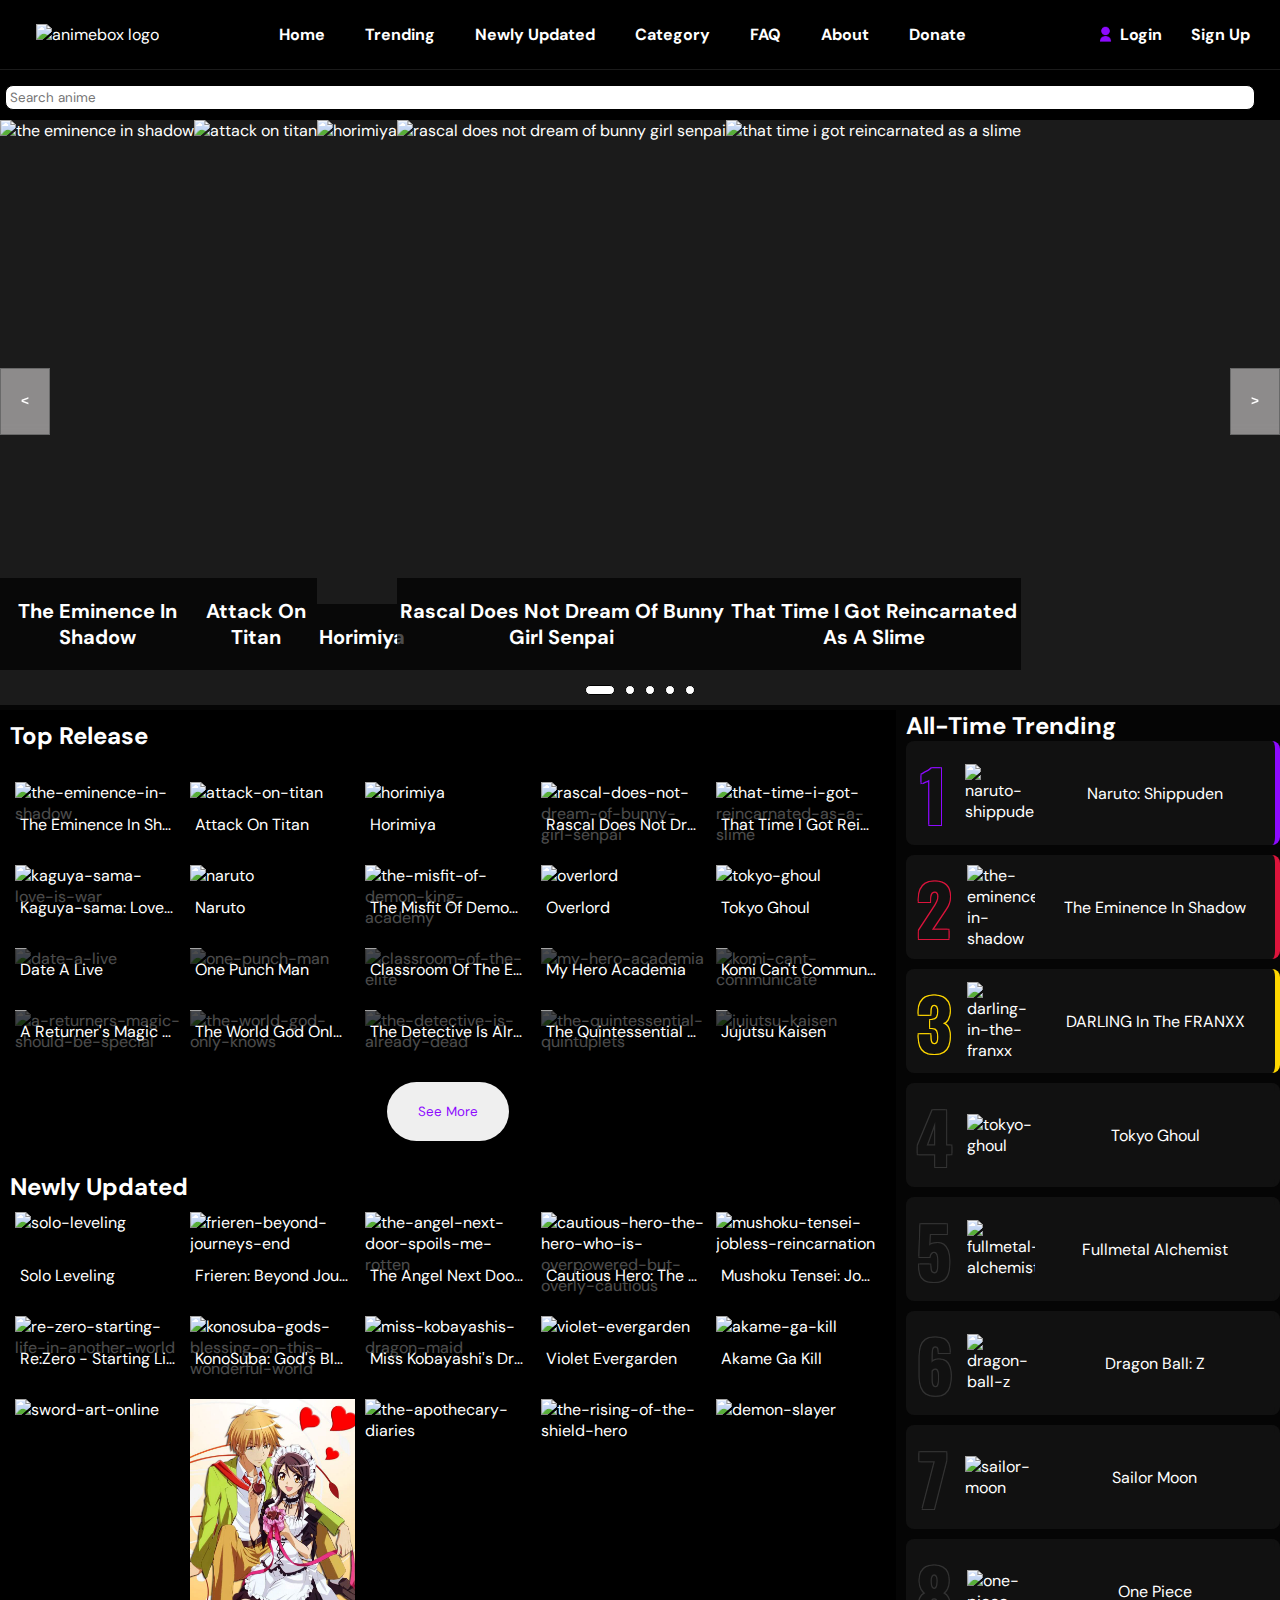
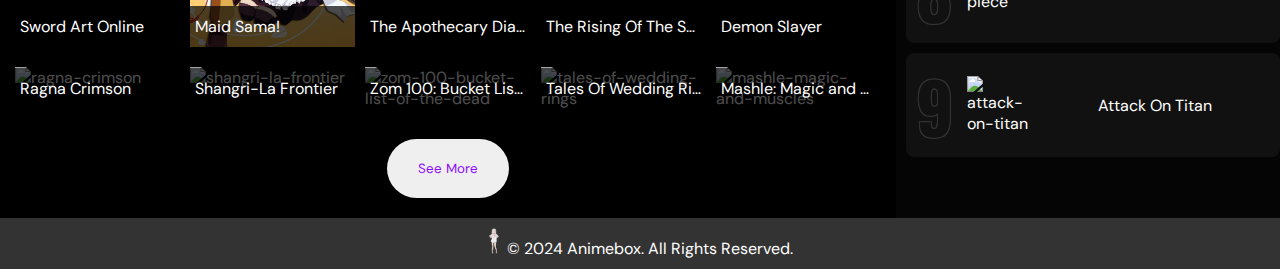
==== index.html @ 2aab42e0 "made minor changes" ====
<!DOCTYPE html>
<html lang="en">

<head>
  <meta charset="utf-8">
  <meta http-equiv="X-UA-Compatible" content="IE=edge">
  <meta name="viewport" content="width=device-width, initial-scale=1.0">

  <meta property="og:title" content="AnimeBox">
  <meta property="og:description" content="Watch anime online">
  <meta property="og:image" content="https://dgottem.github.io/animebox/icon.png">
  <meta property="og:url" content="https://dgottem.github.io/animebox">
  <meta property="og:type" content="website" content="video">

  <link rel="icon" type="image/png" href="icon.png">

  <title>AnimeBox</title>

  <link rel="stylesheet" href="https://cdn.jsdelivr.net/npm/remixicon@4.1.0/fonts/remixicon.css">
  <link rel="stylesheet" href="https://cdn.jsdelivr.net/npm/boxicons@latest/css/boxicons.min.css">

  <link rel="stylesheet" href="homepage/style.css">
  <link rel="stylesheet" href="topheader.css">
  <link rel="stylesheet" href="homepage/spotlight/spotlight.css">

  <script defer src="homepage/spotlight/spotlight.js"></script>
  <script defer src="topheader.js"></script>
  <script src="script.js"></script>
</head>

<body>

  <header id="top-header">

    <a href="index.html"><img src="homepage/logo.png" alt="animebox logo" id="logo"></a>

    <ul class="navbar">
      <li><a href="index.html" class="nav-active">Home</a></li>
      <li><a href="#">Trending</a></li>
      <li><a href="#newly-updated">Newly Updated</a></li>
      <li><a href="#">Category</a></li>
      <li><a href="#">FAQ</a></li>
      <li><a href="#">About</a></li>
      <li><a href="#">Donate</a></li>
    </ul>

    <div class="nav-main">
      <a href="#" class="user"><img src="icons/user-login.png" alt="login icon"> Login</a><br>
      <a href="#">Sign Up</a>
      <div class="bx bx-menu" id="menu-icon"></div>
    </div>

  </header>

  <div class="search-box">
    <input type="search" placeholder=" Search anime" class="s-box"><i class="ri-search-line"></i>
  </div>

  <div id="spotlight">

    <div class="slider">

      <div class="list">

        <div class="item">
          <img src="homepage/spotlight/img/the-eminence-in-shadow.webp" alt="the eminence in shadow">
          <div class="caption">The Eminence In Shadow</div>
        </div>

        <div class="item">
          <img src="homepage/spotlight/img/attack-on-titan.jpg" alt="attack on titan">
          <div class="caption">Attack On Titan</div>
        </div>

        <div class="item">
          <img src="homepage/spotlight/img/horimiya.jpg" alt="horimiya">
          <div class="caption">Horimiya</div>
        </div>

        <div class="item">
          <img src="homepage/spotlight/img/rascal-does-not-dream-of-bunny-girl-senpai.jpg"
            alt="rascal does not dream of bunny girl senpai">
          <div class="caption">Rascal Does Not Dream Of Bunny Girl Senpai</div>
        </div>

        <div class="item">
          <img src="homepage/spotlight/img/that-time-i-got-reincarnated-as-a-slime.jpg"
            alt="that time i got reincarnated as a slime">
          <div class="caption">That Time I Got Reincarnated As A Slime</div>
        </div>

      </div>

      <!-- previous and next buttons -->
      <div class="buttons">
        <button type="button" id="prev">&#60;</button>
        <button type="button" id="next">&#62;</button>
      </div>

    </div>

    <ul class="dots">
      <li class="active-dot"></li>
      <li></li>
      <li></li>
      <li></li>
      <li></li>
    </ul>

  </div>

  <div class="home-column1">

    <div class="release-box" id="top-release">
      <h2>Top Release</h2><br>

      <div class="tr-list">

        <div class="tr-item">
          <img src="homepage/top release/img/the-eminence-in-shadow.jpg" alt="the-eminence-in-shadow">
          <div class="tr-item-text">The Eminence In Shadow</div>
        </div>

        <div class="tr-item">
          <img src="homepage/top release/img/attack-on-titan.jpg" alt="attack-on-titan">
          <div class="tr-item-text">Attack On Titan</div>
        </div>

        <div class="tr-item">
          <img src="homepage/top release/img/horimiya.jpg" alt="horimiya">
          <div class="tr-item-text">Horimiya</div>
        </div>

        <div class="tr-item">
          <img src="homepage/top release/img/rascal-does-not-dream-of-bunny-girl-senpai.jpg"
            alt="rascal-does-not-dream-of-bunny-girl-senpai">
          <div class="tr-item-text">Rascal Does Not Dream Of Bunny Girl Senpai</div>
        </div>

        <div class="tr-item">
          <img src="homepage/top release/img/that-time-i-got-reincarnated-as-a-slime.jpg"
            alt="that-time-i-got-reincarnated-as-a-slime">
          <div class="tr-item-text">That Time I Got Reincarnated As A Slime</div>
        </div>

        <div class="tr-item">
          <img src="homepage/top release/img/kaguya-sama-love-is-war.jpg" alt="kaguya-sama-love-is-war">
          <div class="tr-item-text">Kaguya-sama: Love Is War</div>
        </div>

        <div class="tr-item">
          <img src="homepage/top release/img/naruto.jpg" alt="naruto">
          <div class="tr-item-text">Naruto</div>
        </div>

        <div class="tr-item">
          <img src="homepage/top release/img/the-misfit-of-demon-king-academy.jpg"
            alt="the-misfit-of-demon-king-academy">
          <div class="tr-item-text">The Misfit Of Demon King Academy</div>
        </div>

        <div class="tr-item">
          <img src="homepage/top release/img/overlord.webp" alt="overlord">
          <div class="tr-item-text">Overlord</div>
        </div>

        <div class="tr-item">
          <img src="homepage/top release/img/tokyo-ghoul.jpg" alt="tokyo-ghoul">
          <div class="tr-item-text">Tokyo Ghoul</div>
        </div>

        <div class="tr-item">
          <img src="homepage/top release/img/date-a-live.jpg" alt="date-a-live">
          <div class="tr-item-text">Date A Live</div>
        </div>

        <div class="tr-item">
          <img src="homepage/top release/img/one-punch-man.jpg" alt="one-punch-man">
          <div class="tr-item-text">One Punch Man</div>
        </div>

        <div class="tr-item">
          <img src="homepage/top release/img/classroom-of-the-elite.jpg" alt="classroom-of-the-elite">
          <div class="tr-item-text">Classroom Of The Elite</div>
        </div>

        <div class="tr-item">
          <img src="homepage/top release/img/my-hero-academia.jpg" alt="my-hero-academia">
          <div class="tr-item-text">My Hero Academia</div>
        </div>

        <div class="tr-item">
          <img src="homepage/top release/img/komi-cant-communicate.jpg" alt="komi-cant-communicate">
          <div class="tr-item-text">Komi Can't Communicate</div>
        </div>

        <div class="tr-item">
          <img src="homepage/top release/img/a-returners-magic-should-be-special.webp"
            alt="a-returners-magic-should-be-special">
          <div class="tr-item-text">A Returner's Magic Should Be Special</div>
        </div>

        <div class="tr-item">
          <img src="homepage/top release/img/the-world-god-only-knows.jpg" alt="the-world-god-only-knows">
          <div class="tr-item-text">The World God Only Knows</div>
        </div>

        <div class="tr-item">
          <img src="homepage/top release/img/the-detective-is-already-dead.jpg" alt="the-detective-is-already-dead">
          <div class="tr-item-text">The Detective Is Already Dead</div>
        </div>

        <div class="tr-item">
          <img src="homepage/top release/img/the-quintessential-quintuplets.jpg" alt="the-quintessential-quintuplets">
          <div class="tr-item-text">The Quintessential Quintuplets</div>
        </div>

        <div class="tr-item">
          <img src="homepage/top release/img/jujutsu-kaisen.jpg" alt="jujutsu-kaisen">
          <div class="tr-item-text">Jujutsu Kaisen</div>
        </div>

      </div>

      <div class="see-more-release"><button type="button" class="see-more-button">See More <i
            class="ri-arrow-right-line"></i></button>
      </div>

    </div>

    <div class="release-box" id="newly-updated">
      <h2>Newly Updated</h2>

      <div class="tr-list">

        <div class="tr-item">
          <img src="homepage/newly updated/img/solo-leveling.jpg" alt="solo-leveling">
          <div class="tr-item-text">Solo Leveling</div>
        </div>

        <div class="tr-item">
          <img src="homepage/newly updated/img/frieren-beyond-journeys-end.jpg" alt="frieren-beyond-journeys-end">
          <div class="tr-item-text">Frieren: Beyond Journey's End</div>
        </div>

        <div class="tr-item">
          <img src="homepage/newly updated/img/the-angel-next-door-spoils-me-rotten.jpg"
            alt="the-angel-next-door-spoils-me-rotten">
          <div class="tr-item-text">The Angel Next Door Spoils Me Rotten</div>
        </div>

        <div class="tr-item">
          <img src="homepage/newly updated/img/cautious-hero-the-hero-who-is-overpowered-but-overly-cautious.jpg"
            alt="cautious-hero-the-hero-who-is-overpowered-but-overly-cautious">
          <div class="tr-item-text">Cautious Hero: The Hero Who Is Overpowered But Overly Cautious</div>
        </div>

        <div class="tr-item">
          <img src="homepage/newly updated/img/mushoku-tensei-jobless-reincarnation.jpg"
            alt="mushoku-tensei-jobless-reincarnation">
          <div class="tr-item-text">Mushoku Tensei: Jobless Reincarnation</div>
        </div>

        <div class="tr-item">
          <img src="homepage/newly updated/img/re-zero-starting-life-in-another-world.jpg"
            alt="re-zero-starting-life-in-another-world">
          <div class="tr-item-text">Re:Zero - Starting Life In Another World</div>
        </div>

        <div class="tr-item">
          <img src="homepage/newly updated/img/konosuba-gods-blessing-on-this-wonderful-world.jpg"
            alt="konosuba-gods-blessing-on-this-wonderful-world">
          <div class="tr-item-text">KonoSuba: God's Blessing On This Wonderful World!</div>
        </div>

        <div class="tr-item">
          <img src="homepage/newly updated/img/miss-kobayashis-dragon-maid.webp" alt="miss-kobayashis-dragon-maid">
          <div class="tr-item-text">Miss Kobayashi's Dragon Maid</div>
        </div>

        <div class="tr-item">
          <img src="homepage/newly updated/img/violet-evergarden.jpg" alt="violet-evergarden">
          <div class="tr-item-text">Violet Evergarden</div>
        </div>

        <div class="tr-item">
          <img src="homepage/newly updated/img/akame-ga-kill.jpg" alt="akame-ga-kill">
          <div class="tr-item-text">Akame Ga Kill</div>
        </div>

        <div class="tr-item">
          <img src="homepage/newly updated/img/sword-art-online.jpg" alt="sword-art-online">
          <div class="tr-item-text">Sword Art Online</div>
        </div>

        <div class="tr-item">
          <img src="homepage/newly updated/img/maid-sama.jpg" alt="maid-sama">
          <div class="tr-item-text">Maid Sama!</div>
        </div>

        <div class="tr-item">
          <img src="homepage/newly updated/img/the-apothecary-diaries.jpg" alt="the-apothecary-diaries">
          <div class="tr-item-text">The Apothecary Diaries</div>
        </div>

        <div class="tr-item">
          <img src="homepage/newly updated/img/the-rising-of-the-shield-hero.webp" alt="the-rising-of-the-shield-hero">
          <div class="tr-item-text">The Rising Of The Shield Hero</div>
        </div>

        <div class="tr-item">
          <img src="homepage/newly updated/img/demon-slayer.jpg" alt="demon-slayer">
          <div class="tr-item-text">Demon Slayer</div>
        </div>

        <div class="tr-item">
          <img src="homepage/newly updated/img/ragna-crimson.webp" alt="ragna-crimson">
          <div class="tr-item-text">Ragna Crimson</div>
        </div>

        <div class="tr-item">
          <img src="homepage/newly updated/img/shangri-la-frontier.jpg" alt="shangri-la-frontier">
          <div class="tr-item-text">Shangri-La Frontier</div>
        </div>

        <div class="tr-item">
          <img src="homepage/newly updated/img/zom-100-bucket-list-of-the-dead.jpg"
            alt="zom-100-bucket-list-of-the-dead">
          <div class="tr-item-text">Zom 100: Bucket List Of The Dead</div>
        </div>

        <div class="tr-item">
          <img src="homepage/newly updated/img/tales-of-wedding-rings.jpg" alt="tales-of-wedding-rings">
          <div class="tr-item-text">Tales Of Wedding Rings</div>
        </div>

        <div class="tr-item">
          <img src="homepage/newly updated/img/mashle-magic-and-muscles.jpg" alt="mashle-magic-and-muscles">
          <div class="tr-item-text">Mashle: Magic and Muscles</div>
        </div>

      </div>

      <div class="see-more-release"><button type="button" class="see-more-button">See More <i
            class="ri-arrow-right-line"></i></button>
      </div>
    </div>

  </div>

  <div class="all-time-trending home-column2">
    <h2 class="att-header">All-Time Trending</h2>

    <div class="att-list">

      <div class="att-item">
        <h2 class="att-column-1">1</h2>
        <img src="homepage/all time trending/img/naruto-shippuden.jpg" class="att-column-2" alt="naruto-shippuden">
        <p class="att-column-3">Naruto: Shippuden</p>
        <div class="clearfix"></div>
      </div>


      <div class="att-item">
        <h2 class="att-column-1">2</h2>
        <img src="homepage/all time trending/img/the-eminence-in-shadow.jpg" class="att-column-2"
          alt="the-eminence-in-shadow">
        <p class="att-column-3">The Eminence In Shadow</p>
        <div class="clearfix"></div>
      </div>

      <div class="att-item">
        <h2 class="att-column-1">3</h2>
        <img src="homepage/all time trending/img/darling-in-the-franxx.png" class="att-column-2"
          alt="darling-in-the-franxx">
        <p class="att-column-3">DARLING In The FRANXX</p>
        <div class="clearfix"></div>
      </div>

      <div class="att-item">
        <h2 class="att-column-1">4</h2>
        <img src="homepage/all time trending/img/tokyo-ghoul.jpg" class="att-column-2" alt="tokyo-ghoul">
        <p class="att-column-3">Tokyo Ghoul</p>
        <div class="clearfix"></div>
      </div>


      <div class="att-item">
        <h2 class="att-column-1">5</h2>
        <img src="homepage/all time trending/img/fullmetal-alchemist.jpg" class="att-column-2"
          alt="fullmetal-alchemist">
        <p class="att-column-3">Fullmetal Alchemist</p>
        <div class="clearfix"></div>
      </div>


      <div class="att-item">
        <h2 class="att-column-1">6</h2>
        <img src="homepage/all time trending/img/dragon-ball-z.jpg" class="att-column-2" alt="dragon-ball-z">
        <p class="att-column-3">Dragon Ball: Z</p>
        <div class="clearfix"></div>
      </div>


      <div class="att-item">
        <h2 class="att-column-1">7</h2>
        <img src="homepage/all time trending/img/sailor-moon.jpg" class="att-column-2" alt="sailor-moon">
        <p class="att-column-3">Sailor Moon</p>
        <div class="clearfix"></div>
      </div>

      <div class="att-item">
        <h2 class="att-column-1">8</h2>
        <img src="homepage/all time trending/img/one-piece.jpg" class="att-column-2" alt="one-piece">
        <p class="att-column-3">One Piece</p>
        <div class="clearfix"></div>
      </div>


      <div class="att-item">
        <h2 class="att-column-1">9</h2>
        <img src="homepage/all time trending/img/attack-on-titan.jpg" class="att-column-2" alt="attack-on-titan">
        <p class="att-column-3">Attack On Titan</p>
        <div class="clearfix"></div>
      </div>

    </div>
  </div>

  <div class="clearfix"></div>

  <footer id="footer">
    <p>
    <div class="dance-gif"><img src="homepage/eromanga-sensei.gif" alt="dancing-gif"></div> &#169; 2024 Animebox. All Rights Reserved.</p>
  </footer>

</body>

</html>
---- homepage/style.css ----
@import url('https://fonts.googleapis.com/css2?family=DM+Sans:ital,opsz,wght@0,9..40,300;1,9..40,300&display=swap');
@import url('https://fonts.googleapis.com/css2?family=Oswald&display=swap');

* {
    margin: 0;
    padding: 0;
    box-sizing: border-box;
    font-family: 'DM Sans', sans-serif;
    ;
}

body {
    color: white;
    background-color: rgb(5, 5, 5);
}

#prev,
#next {
    border: 1px solid dimgrey;
}

a {
    color: white;
}

.search-box {
    padding-top: 15px;
    padding-bottom: 10px;
    justify-content: space-between;
    display: flex;
    padding-left: 5px;
    padding-right: 5px;
    width: 100%;
    background-color: black;
}

.s-box {
    border: 1px solid black;
    height: 25px;
    border-radius: 8px;
    width: 100%;
}

.ri-search-line {
    float: left;
    margin-top: 3px;
    font-size: large;
    color: white;
    text-align: right;
    padding-left: 10px;
    padding-right: 10px;
}

.release-box {
    background-color: black;
    padding-top: 10px;
    margin: 0;
    align-items: center;
}

.release-box h2 {
    padding-left: 10px;
}

.tr-list {
    display: flex;
    flex-wrap: wrap;
    justify-content: flex-start;
    padding: 10px;
}

.tr-item {
    display: flex;
    box-sizing: border-box;
    flex: 0 1 calc(50%);
    margin-bottom: 20px;
    overflow: hidden;
    position: relative;
    padding-right: 5px;
    padding-left: 5px;
}

.tr-item img {
    width: 100%;
    height: auto;
    display: block;
}

.tr-item-text {
    position: absolute;
    bottom: 0;
    left: 0;
    right: 0;
    padding: 10px;
    background: rgba(0, 0, 0, 0.7);
    color: white;
    overflow: hidden;
    text-overflow: ellipsis;
    white-space: nowrap;
}

@media (min-width: 600px) {
    .tr-item {
        flex: 0 1 calc(33.333%);
    }
}

@media (min-width: 800px) {
    .tr-item {
        flex: 0 1 calc(25%);
    }
}

@media (min-width: 1024px) {
    .tr-item {
        flex: 0 1 calc(20%);
    }
}

@media (min-width: 1500px) {
    .tr-item {
        flex: 0 1 calc(14%);
    }
}

@media (min-width: 2800px) {
    .tr-item {
        flex: 0 1 calc(14%);
    }
}

.see-more-release {
    text-align: center;
    padding-bottom: 20px;
}

.see-more-button {
    padding: 20px;
    padding-left: 30px;
    padding-right: 30px;
    border: 1px solid transparent;
    border-radius: 50px;
    color: rgb(141, 10, 255);
}

.see-more-button:hover {
    background-color: rgb(141, 10, 255);
    color: white;
}

@media (min-width:1024px) {

    /* Style for the columns */
    .home-column1 {
        float: left;
        width: 70%;
        box-sizing: border-box;
    }

    .home-column2 {
        float: left;
        width: 30%;
        box-sizing: border-box;
    }

    /* Clear the float to prevent issues with following elements */
    .clearfix::after {
        content: "";
        clear: both;
        display: table;
    }
}

.all-time-trending {
    padding-left: 10px;
    overflow: hidden;
}

.att-item {
    border-right: 5px solid;
    border-radius: 8px;
    margin-bottom: 10px;
    align-items: center;
    display: flex;
}

.att-column-1 {
    width: 10%;
    font-size: 70px;
    font-family: 'Oswald', sans-serif;
    text-align: center;
    z-index: 10;
}

.att-column-2 {
    width: 20%;
    margin-left: 15px;
    overflow: hidden;
}

.att-column-3 {
    width: 70%;
    text-align: center;
}

.clearfix::after {
    content: "";
    clear: both;
    display: table;
}

.att-item:nth-of-type(1) {
    border-color: rgb(141, 10, 255);
}

.att-item:nth-of-type(1) h2 {
    color: black;
    text-shadow: -1px -1px 0 rgb(141, 10, 255), 1px -1px 0 rgb(141, 10, 255), -1px 1px 0 rgb(141, 10, 255), 1px 1px 0 rgb(141, 10, 255);
}

.att-item:nth-of-type(2) {
    border-color: crimson;
}

.att-item:nth-of-type(2) h2 {
    color: black;
    text-shadow: -1px -1px 0 crimson, 1px -1px 0 crimson, -1px 1px 0 crimson, 1px 1px 0 crimson;
}

.att-item:nth-of-type(3) {
    border-color: gold;
}

.att-item:nth-of-type(3) h2 {
    color: black;
    text-shadow: -1px -1px 0 gold, 1px -1px 0 gold, -1px 1px 0 gold, 1px 1px 0 gold;
}

.att-item:nth-of-type(1),
.att-item:nth-of-type(2),
.att-item:nth-of-type(3) {
    padding-left: 10px;
    background-color: #111;
}

.att-item:nth-of-type(1) h2,
.att-item:nth-of-type(2) h2,
.att-item:nth-of-type(3) h2 {
    color: #111;
}


.att-item:nth-of-type(4),
.att-item:nth-of-type(5),
.att-item:nth-of-type(6),
.att-item:nth-of-type(7),
.att-item:nth-of-type(8),
.att-item:nth-of-type(9),
.att-item:nth-of-type(10) {
    padding-left: 10px;
    border-color: #111;
    background-color: #111;
}

.att-item:nth-of-type(4) h2,
.att-item:nth-of-type(5) h2,
.att-item:nth-of-type(6) h2,
.att-item:nth-of-type(7) h2,
.att-item:nth-of-type(8) h2,
.att-item:nth-of-type(9) h2,
.att-item:nth-of-type(10) h2 {
    color: #111;
    text-shadow: -1px -1px 0 #333, 1px -1px 0 #333, -1px 1px 0 #333, 1px 1px 0 #333;
}

#footer {
    display: inline-block;
    text-align: center;
    background-color: #333;
    color: #fff;
    text-align: center;
    padding: 10px;
    bottom: 0;
    width: 100%;
}

.dance-gif {
    width: auto;
    display: inline-block;
}

.dance-gif img {
    width: 1em;
    height: 100%;
    object-fit: contain;
}
---- topheader.css ----
#top-header {
    color: white;
    background-color: black;
    display: inline-block;
    width: 100%;
    text-align: center;
    margin: 0;
    position: -webkit-sticky;
    position: sticky;
    z-index: 1000;
    top: 0;
    right: 0;
    display: flex;
    align-items: center;
    justify-content: space-between;
    transition: all 0.5s ease;
    padding-right: 5px;
    border-bottom: 1px solid rgb(27, 27, 27);
}

#logo {
    width: 100px;
    padding-left: 10px;
    margin-left: 0;
    padding-top: 10px;
    padding-bottom: 10px;
}

#top-header a {
    text-decoration: none;
}

.navbar {
    display: flex;
    list-style: none;
}

.navbar a {
    padding: 5px 0;
    margin: 0px 30px;
    transition: all 0.5 ease;
    font-weight: bold;
}

.navbar a:hover {
    color: rgb(141, 10, 255);
}

.nav-main {
    display: flex;
    align-items: center;
}

.nav-main a {
    margin-left: 10px;
    margin-right: 25px;
    transition: all 0.5 ease;
    font-weight: bold;
}

.user {
    display: flex;
    align-items: center;
}

.user img {
    width: 16.83px;
    margin-right: 10%;
}

.nav-main a:hover {
    color: rgb(141, 10, 255);
}

.nav-main a:nth-of-type(1) img {
    width: 16.83px;
    margin-right: 10%;
}

#menu-icon {
    font-size: 35px;
    cursor: pointer;
    z-index: 10001;
    display: none;
}

@media (max-width: 1280px) {
    header {
        padding: 14px 2%;
        transition: .2s;
    }

    .navbar a {
        padding: 5px 0;
        margin: 0px 20px;
    }
}

@media (max-width: 1090px) {
    #menu-icon {
        display: block;
    }

    .navbar {
        position: fixed;
        right: -100%; /* Initial position off-screen */
        top: 20px;
        width: 270px;
        height: auto;
        background-color: rgba(0, 0, 0, 0.9);
        -webkit-backdrop-filter: blur(5px);
        backdrop-filter: blur(5px);
        flex-direction: column;
        text-align: left;
        border-radius: 10px;
        transition: right 0.5s ease;
    }

    .navbar a {
        display: block;
        margin: 12px 0;
        padding: 0px 25px;
        transition: all 0.5s ease;
    }

    .navbar a:hover {
        color: rgb(141, 10, 255);
    }

    .navbar.open {
        right: 0;
    }
}
---- homepage/spotlight/spotlight.css ----
#spotlight {
  display: inline-block;
  width: 100%;
  position: relative;
  padding-bottom: 30px;
  overflow: hidden;
  background-color: #1B1B1B;
}

.slider {
  width: 100vw;
  max-width: 100%;
  height: 550px;
  position: relative;
  overflow: hidden;
  display: inline-block;
}

.slider .list {
  position: absolute;
  width: max-content;
  height: 100%;
  left: 0;
  top: 0;
  display: flex;
  transition: 1s;
}

.slider .list img {
  width: 100vw;
  max-width: 100vw;
  min-width:  100%;
  object-fit: cover;
  overflow: hidden;
  min-height: 100%;
}

.slider .buttons {
  position: relative;
  top: 45%;
  left: 0;
  width: 100%;
  display: flex;
  justify-content: space-between;
}

.slider .buttons button {
  width: 50px;
  height: 50px;
  color: white;
  background-color: rgba(255, 252, 252, 0.5);
  backdrop-filter: blur(5px);
  font-family: monospace;
  font-weight: bold;
  cursor: pointer;
  padding-top: 25px;
  padding-bottom: 40px;
}

@media (min-width:1400px) {
  .slider .buttons {
    display: none;
  }
}

.slider .item {
  position: relative;
  text-align: center;
  /* Center text within the item */
}

.slider .caption {
  position: absolute;
  bottom: 0;
  /* Position the caption at the bottom of the item */
  left: 0;
  /* Align the caption to the left of the item */
  width: 100%;
  /* Make the background span the full width */
  background-color: rgba(0, 0, 0, 0.7);
  /* Adjust the background color and transparency */
  color: white;
  font-size: 20px;
  font-weight: bold;
  padding-top: 20px;
  padding-bottom: 20px;
  padding-left: 2px;
  padding-right: 2px;
}

.dots {
  position: absolute;
  bottom: 10px;
  left: 50%;
  transform: translateX(-50%);
  color: white;
  margin: 0;
  padding: 0;
  display: flex;
  justify-content: center;
  width: 100%;
}

.dots li {
  list-style: none;
  width: 10px;
  height: 10px;
  background-color: white;
  margin: 0 5px;
  /* Adjust the margin for spacing between dots */
  border: 1px solid black;
  border-radius: 20px;
  transition: 0.5s;
}

.dots li.active-dot {
  width: 30px;
}

@media screen and (max-width: 768px) {
  .slider {
    height: 235px;
    min-width: 100%;
    margin: auto;
    position: relative;
    overflow: hidden;
  }

  .slider .list img {
    width: 100%;
    min-height: 100%;
    object-fit: cover;
    min-width: 100%;
  }

  .slider .buttons button {
    width: 25px;
    height: 25px;
    font-family: monospace;
    font-weight: bold;
  }
}

@media (min-width: 1500px){
  .slider{
    height: 650px;
  }
}
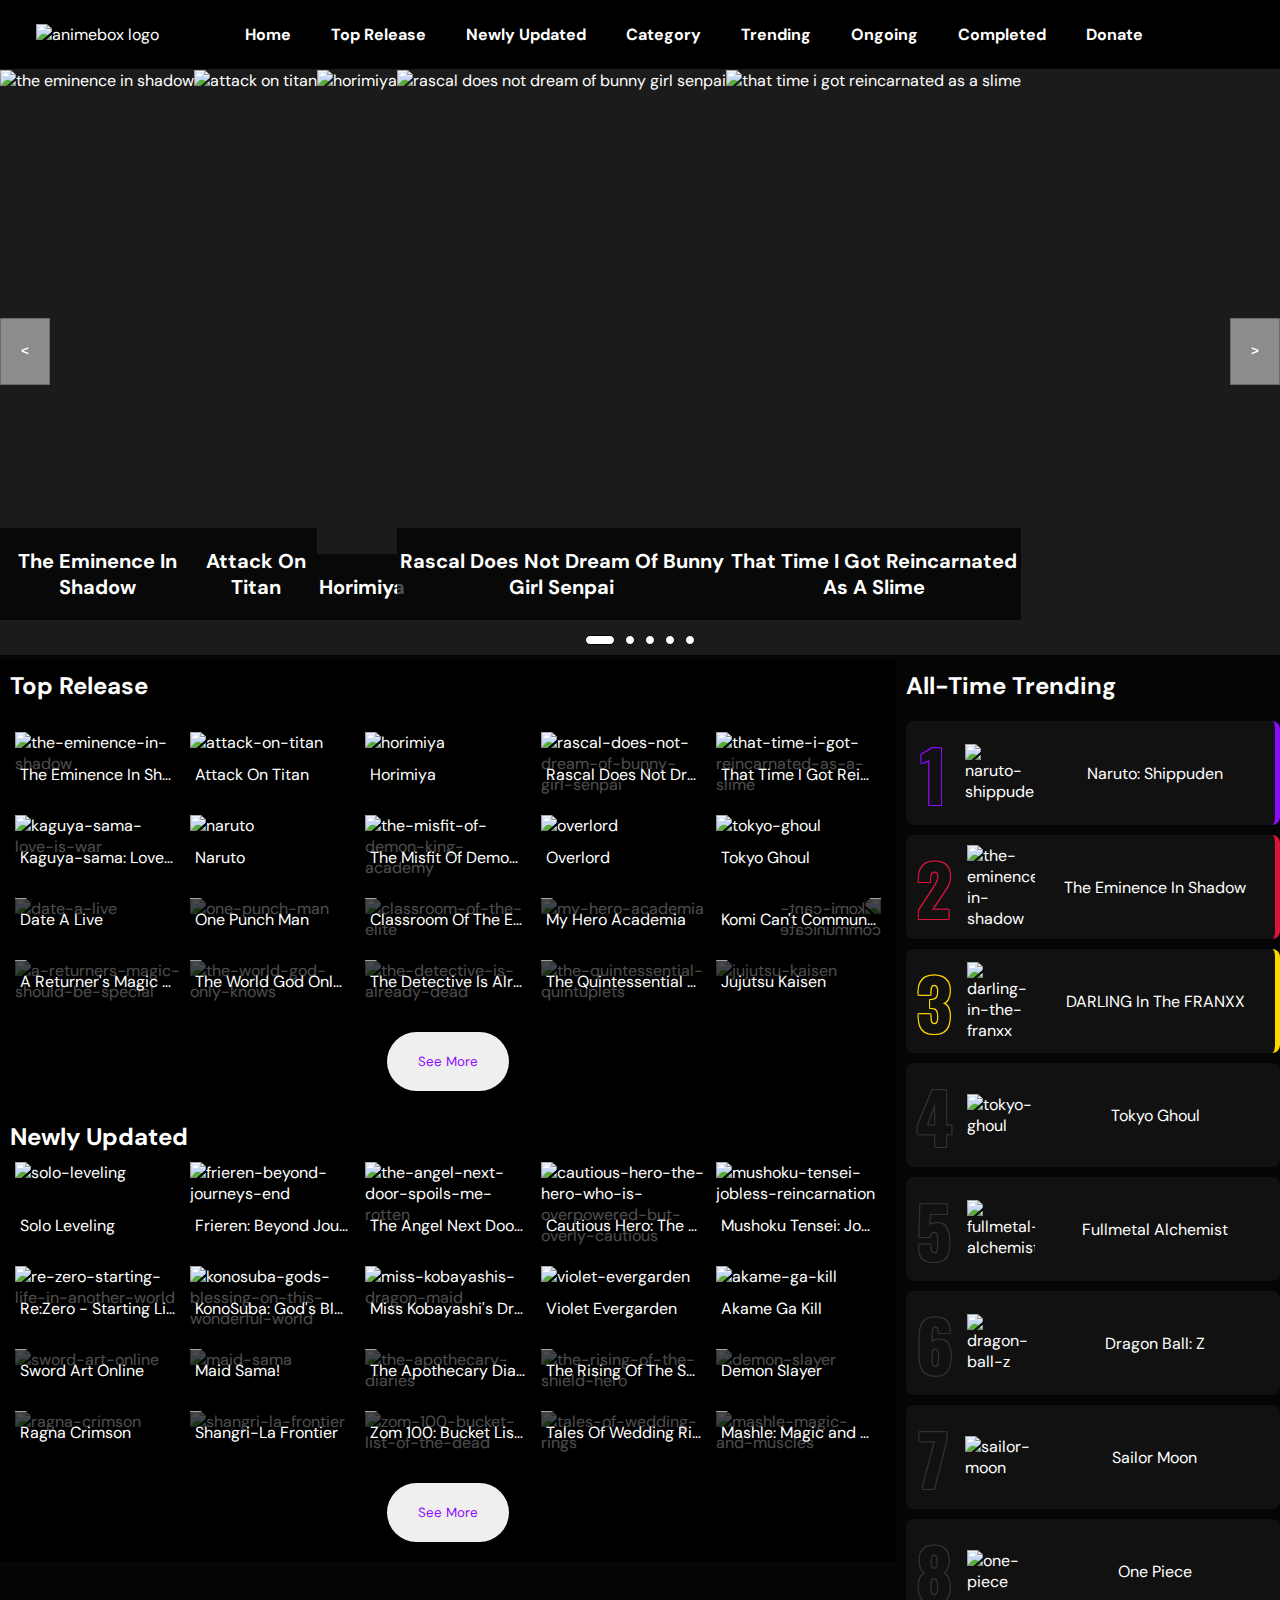
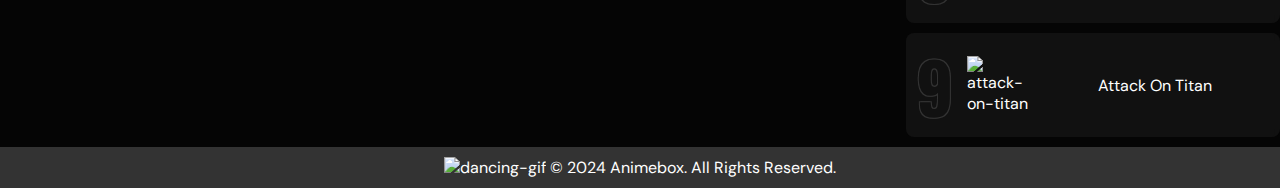
==== commit 2d6eb61c: "minor changes" ====
--- a/index.html
+++ b/index.html
@@ -3,7 +3,6 @@
 
 <head>
   <meta charset="utf-8">
-  <meta http-equiv="X-UA-Compatible" content="IE=edge">
   <meta name="viewport" content="width=device-width, initial-scale=1.0">
 
   <meta property="og:title" content="AnimeBox">
@@ -17,7 +16,7 @@
   <title>AnimeBox</title>
 
   <link rel="stylesheet" href="https://cdn.jsdelivr.net/npm/remixicon@4.1.0/fonts/remixicon.css">
-  <link rel="stylesheet" href="https://cdn.jsdelivr.net/npm/boxicons@latest/css/boxicons.min.css">
+  <script src="https://kit.fontawesome.com/880f962504.js" crossorigin="anonymous"></script>
 
   <link rel="stylesheet" href="homepage/style.css">
   <link rel="stylesheet" href="topheader.css">
@@ -32,28 +31,47 @@
 
   <header id="top-header">
 
-    <a href="index.html"><img src="homepage/logo.png" alt="animebox logo" id="logo"></a>
+    <a href="index.html"><img src="logo.png" alt="animebox logo" id="logo"></a>
 
     <ul class="navbar">
       <li><a href="index.html" class="nav-active">Home</a></li>
-      <li><a href="#">Trending</a></li>
-      <li><a href="#newly-updated">Newly Updated</a></li>
-      <li><a href="#">Category</a></li>
-      <li><a href="#">FAQ</a></li>
-      <li><a href="#">About</a></li>
-      <li><a href="#">Donate</a></li>
+      <li><a href="javascript:void(0)">Top Release</a></li>
+      <li><a href="javascript:void(0)">Newly Updated</a></li>
+      <li><a href="javascript:void(0)">Category</a></li>
+      <li><a href="javascript:void(0)">Trending</a></li>
+      <li><a href="javascript:void(0)">Ongoing</a></li>
+      <li><a href="javascript:void(0)">Completed</a></li>
+      <li><a href="javascript:void(0)">Donate</a></li>
     </ul>
 
     <div class="nav-main">
-      <a href="#" class="user"><img src="icons/user-login.png" alt="login icon"> Login</a><br>
-      <a href="#">Sign Up</a>
-      <div class="bx bx-menu" id="menu-icon"></div>
+      <i class="fa-solid fa-magnifying-glass" id="search-icon_1" title="Search"></i>
+
+      <div id="noti-modal-container">
+        <i class="fa-solid fa-bell" id="bell-icon" title="Notification"></i>
+        <div id="noti-modal">
+          <p>There is no notification.</p>
+        </div>
+      </div>
+
+      <div class="nav-account">
+        <i class="ri-user-fill" id="na-dropdown" title="Account"></i>
+        <div id="na-dropdown-content" class="na-dropdown-content">
+          <ul>
+            <li><a href="javascript:void(0)">Login</a></li>
+            <li><a href="javascript:void(0)">Sign Up</a></li>
+          </ul>
+        </div>
+      </div>
+
+      <i class="fa-solid fa-bars" id="menu-icon" title="navigation"></i>
+      <i class="fa-solid fa-xmark" id="menu-close-icon"></i>
     </div>
 
   </header>
 
-  <div class="search-box">
-    <input type="search" placeholder=" Search anime" class="s-box"><i class="ri-search-line"></i>
+  <div class="search-box-container">
+    <input type="search" placeholder=" Search anime" class="search-box" id="search-box"><i class="ri-search-line"></i>
   </div>
 
   <div id="spotlight">
@@ -117,106 +135,106 @@
       <div class="tr-list">
 
         <div class="tr-item">
-          <img src="homepage/top release/img/the-eminence-in-shadow.jpg" alt="the-eminence-in-shadow">
+          <img src="homepage/top-release/img/the-eminence-in-shadow.jpg" alt="the-eminence-in-shadow">
           <div class="tr-item-text">The Eminence In Shadow</div>
         </div>
 
         <div class="tr-item">
-          <img src="homepage/top release/img/attack-on-titan.jpg" alt="attack-on-titan">
+          <img src="homepage/top-release/img/attack-on-titan.jpg" alt="attack-on-titan">
           <div class="tr-item-text">Attack On Titan</div>
         </div>
 
         <div class="tr-item">
-          <img src="homepage/top release/img/horimiya.jpg" alt="horimiya">
+          <img src="homepage/top-release/img/horimiya.jpg" alt="horimiya">
           <div class="tr-item-text">Horimiya</div>
         </div>
 
         <div class="tr-item">
-          <img src="homepage/top release/img/rascal-does-not-dream-of-bunny-girl-senpai.jpg"
+          <img src="homepage/top-release/img/rascal-does-not-dream-of-bunny-girl-senpai.jpg"
             alt="rascal-does-not-dream-of-bunny-girl-senpai">
           <div class="tr-item-text">Rascal Does Not Dream Of Bunny Girl Senpai</div>
         </div>
 
         <div class="tr-item">
-          <img src="homepage/top release/img/that-time-i-got-reincarnated-as-a-slime.jpg"
+          <img src="homepage/top-release/img/that-time-i-got-reincarnated-as-a-slime.jpg"
             alt="that-time-i-got-reincarnated-as-a-slime">
           <div class="tr-item-text">That Time I Got Reincarnated As A Slime</div>
         </div>
 
         <div class="tr-item">
-          <img src="homepage/top release/img/kaguya-sama-love-is-war.jpg" alt="kaguya-sama-love-is-war">
+          <img src="homepage/top-release/img/kaguya-sama-love-is-war.jpg" alt="kaguya-sama-love-is-war">
           <div class="tr-item-text">Kaguya-sama: Love Is War</div>
         </div>
 
         <div class="tr-item">
-          <img src="homepage/top release/img/naruto.jpg" alt="naruto">
+          <img src="homepage/top-release/img/naruto.jpg" alt="naruto">
           <div class="tr-item-text">Naruto</div>
         </div>
 
         <div class="tr-item">
-          <img src="homepage/top release/img/the-misfit-of-demon-king-academy.jpg"
+          <img src="homepage/top-release/img/the-misfit-of-demon-king-academy.jpg"
             alt="the-misfit-of-demon-king-academy">
           <div class="tr-item-text">The Misfit Of Demon King Academy</div>
         </div>
 
         <div class="tr-item">
-          <img src="homepage/top release/img/overlord.webp" alt="overlord">
+          <img src="homepage/top-release/img/overlord.webp" alt="overlord">
           <div class="tr-item-text">Overlord</div>
         </div>
 
         <div class="tr-item">
-          <img src="homepage/top release/img/tokyo-ghoul.jpg" alt="tokyo-ghoul">
+          <img src="homepage/top-release/img/tokyo-ghoul.jpg" alt="tokyo-ghoul">
           <div class="tr-item-text">Tokyo Ghoul</div>
         </div>
 
         <div class="tr-item">
-          <img src="homepage/top release/img/date-a-live.jpg" alt="date-a-live">
+          <img src="homepage/top-release/img/date-a-live.jpg" alt="date-a-live">
           <div class="tr-item-text">Date A Live</div>
         </div>
 
         <div class="tr-item">
-          <img src="homepage/top release/img/one-punch-man.jpg" alt="one-punch-man">
+          <img src="homepage/top-release/img/one-punch-man.jpg" alt="one-punch-man">
           <div class="tr-item-text">One Punch Man</div>
         </div>
 
         <div class="tr-item">
-          <img src="homepage/top release/img/classroom-of-the-elite.jpg" alt="classroom-of-the-elite">
+          <img src="homepage/top-release/img/classroom-of-the-elite.jpg" alt="classroom-of-the-elite">
           <div class="tr-item-text">Classroom Of The Elite</div>
         </div>
 
         <div class="tr-item">
-          <img src="homepage/top release/img/my-hero-academia.jpg" alt="my-hero-academia">
+          <img src="homepage/top-release/img/my-hero-academia.jpg" alt="my-hero-academia">
           <div class="tr-item-text">My Hero Academia</div>
         </div>
 
         <div class="tr-item">
-          <img src="homepage/top release/img/komi-cant-communicate.jpg" alt="komi-cant-communicate">
+          <img src="homepage/top-release/img/komi-cant-communicate.jpg" alt="komi-cant-communicate">
           <div class="tr-item-text">Komi Can't Communicate</div>
         </div>
 
         <div class="tr-item">
-          <img src="homepage/top release/img/a-returners-magic-should-be-special.webp"
+          <img src="homepage/top-release/img/a-returners-magic-should-be-special.webp"
             alt="a-returners-magic-should-be-special">
           <div class="tr-item-text">A Returner's Magic Should Be Special</div>
         </div>
 
         <div class="tr-item">
-          <img src="homepage/top release/img/the-world-god-only-knows.jpg" alt="the-world-god-only-knows">
+          <img src="homepage/top-release/img/the-world-god-only-knows.jpg" alt="the-world-god-only-knows">
           <div class="tr-item-text">The World God Only Knows</div>
         </div>
 
         <div class="tr-item">
-          <img src="homepage/top release/img/the-detective-is-already-dead.jpg" alt="the-detective-is-already-dead">
+          <img src="homepage/top-release/img/the-detective-is-already-dead.jpg" alt="the-detective-is-already-dead">
           <div class="tr-item-text">The Detective Is Already Dead</div>
         </div>
 
         <div class="tr-item">
-          <img src="homepage/top release/img/the-quintessential-quintuplets.jpg" alt="the-quintessential-quintuplets">
+          <img src="homepage/top-release/img/the-quintessential-quintuplets.jpg" alt="the-quintessential-quintuplets">
           <div class="tr-item-text">The Quintessential Quintuplets</div>
         </div>
 
         <div class="tr-item">
-          <img src="homepage/top release/img/jujutsu-kaisen.jpg" alt="jujutsu-kaisen">
+          <img src="homepage/top-release/img/jujutsu-kaisen.jpg" alt="jujutsu-kaisen">
           <div class="tr-item-text">Jujutsu Kaisen</div>
         </div>
 
@@ -234,108 +252,108 @@
       <div class="tr-list">
 
         <div class="tr-item">
-          <img src="homepage/newly updated/img/solo-leveling.jpg" alt="solo-leveling">
+          <img src="homepage/newly-updated/img/solo-leveling.jpg" alt="solo-leveling">
           <div class="tr-item-text">Solo Leveling</div>
         </div>
 
         <div class="tr-item">
-          <img src="homepage/newly updated/img/frieren-beyond-journeys-end.jpg" alt="frieren-beyond-journeys-end">
+          <img src="homepage/newly-updated/img/frieren-beyond-journeys-end.jpg" alt="frieren-beyond-journeys-end">
           <div class="tr-item-text">Frieren: Beyond Journey's End</div>
         </div>
 
         <div class="tr-item">
-          <img src="homepage/newly updated/img/the-angel-next-door-spoils-me-rotten.jpg"
+          <img src="homepage/newly-updated/img/the-angel-next-door-spoils-me-rotten.jpg"
             alt="the-angel-next-door-spoils-me-rotten">
           <div class="tr-item-text">The Angel Next Door Spoils Me Rotten</div>
         </div>
 
         <div class="tr-item">
-          <img src="homepage/newly updated/img/cautious-hero-the-hero-who-is-overpowered-but-overly-cautious.jpg"
+          <img src="homepage/newly-updated/img/cautious-hero-the-hero-who-is-overpowered-but-overly-cautious.jpg"
             alt="cautious-hero-the-hero-who-is-overpowered-but-overly-cautious">
           <div class="tr-item-text">Cautious Hero: The Hero Who Is Overpowered But Overly Cautious</div>
         </div>
 
         <div class="tr-item">
-          <img src="homepage/newly updated/img/mushoku-tensei-jobless-reincarnation.jpg"
+          <img src="homepage/newly-updated/img/mushoku-tensei-jobless-reincarnation.jpg"
             alt="mushoku-tensei-jobless-reincarnation">
           <div class="tr-item-text">Mushoku Tensei: Jobless Reincarnation</div>
         </div>
 
         <div class="tr-item">
-          <img src="homepage/newly updated/img/re-zero-starting-life-in-another-world.jpg"
+          <img src="homepage/newly-updated/img/re-zero-starting-life-in-another-world.jpg"
             alt="re-zero-starting-life-in-another-world">
           <div class="tr-item-text">Re:Zero - Starting Life In Another World</div>
         </div>
 
         <div class="tr-item">
-          <img src="homepage/newly updated/img/konosuba-gods-blessing-on-this-wonderful-world.jpg"
+          <img src="homepage/newly-updated/img/konosuba-gods-blessing-on-this-wonderful-world.jpg"
             alt="konosuba-gods-blessing-on-this-wonderful-world">
           <div class="tr-item-text">KonoSuba: God's Blessing On This Wonderful World!</div>
         </div>
 
         <div class="tr-item">
-          <img src="homepage/newly updated/img/miss-kobayashis-dragon-maid.webp" alt="miss-kobayashis-dragon-maid">
+          <img src="homepage/newly-updated/img/miss-kobayashis-dragon-maid.webp" alt="miss-kobayashis-dragon-maid">
           <div class="tr-item-text">Miss Kobayashi's Dragon Maid</div>
         </div>
 
         <div class="tr-item">
-          <img src="homepage/newly updated/img/violet-evergarden.jpg" alt="violet-evergarden">
+          <img src="homepage/newly-updated/img/violet-evergarden.jpg" alt="violet-evergarden">
           <div class="tr-item-text">Violet Evergarden</div>
         </div>
 
         <div class="tr-item">
-          <img src="homepage/newly updated/img/akame-ga-kill.jpg" alt="akame-ga-kill">
+          <img src="homepage/newly-updated/img/akame-ga-kill.jpg" alt="akame-ga-kill">
           <div class="tr-item-text">Akame Ga Kill</div>
         </div>
 
         <div class="tr-item">
-          <img src="homepage/newly updated/img/sword-art-online.jpg" alt="sword-art-online">
+          <img src="homepage/newly-updated/img/sword-art-online.jpg" alt="sword-art-online">
           <div class="tr-item-text">Sword Art Online</div>
         </div>
 
         <div class="tr-item">
-          <img src="homepage/newly updated/img/maid-sama.jpg" alt="maid-sama">
+          <img src="homepage/newly-updated/img/maid-sama.jpg" alt="maid-sama">
           <div class="tr-item-text">Maid Sama!</div>
         </div>
 
         <div class="tr-item">
-          <img src="homepage/newly updated/img/the-apothecary-diaries.jpg" alt="the-apothecary-diaries">
+          <img src="homepage/newly-updated/img/the-apothecary-diaries.jpg" alt="the-apothecary-diaries">
           <div class="tr-item-text">The Apothecary Diaries</div>
         </div>
 
         <div class="tr-item">
-          <img src="homepage/newly updated/img/the-rising-of-the-shield-hero.webp" alt="the-rising-of-the-shield-hero">
+          <img src="homepage/newly-updated/img/the-rising-of-the-shield-hero.webp" alt="the-rising-of-the-shield-hero">
           <div class="tr-item-text">The Rising Of The Shield Hero</div>
         </div>
 
         <div class="tr-item">
-          <img src="homepage/newly updated/img/demon-slayer.jpg" alt="demon-slayer">
+          <img src="homepage/newly-updated/img/demon-slayer.jpg" alt="demon-slayer">
           <div class="tr-item-text">Demon Slayer</div>
         </div>
 
         <div class="tr-item">
-          <img src="homepage/newly updated/img/ragna-crimson.webp" alt="ragna-crimson">
+          <img src="homepage/newly-updated/img/ragna-crimson.webp" alt="ragna-crimson">
           <div class="tr-item-text">Ragna Crimson</div>
         </div>
 
         <div class="tr-item">
-          <img src="homepage/newly updated/img/shangri-la-frontier.jpg" alt="shangri-la-frontier">
+          <img src="homepage/newly-updated/img/shangri-la-frontier.jpg" alt="shangri-la-frontier">
           <div class="tr-item-text">Shangri-La Frontier</div>
         </div>
 
         <div class="tr-item">
-          <img src="homepage/newly updated/img/zom-100-bucket-list-of-the-dead.jpg"
+          <img src="homepage/newly-updated/img/zom-100-bucket-list-of-the-dead.jpg"
             alt="zom-100-bucket-list-of-the-dead">
           <div class="tr-item-text">Zom 100: Bucket List Of The Dead</div>
         </div>
 
         <div class="tr-item">
-          <img src="homepage/newly updated/img/tales-of-wedding-rings.jpg" alt="tales-of-wedding-rings">
+          <img src="homepage/newly-updated/img/tales-of-wedding-rings.jpg" alt="tales-of-wedding-rings">
           <div class="tr-item-text">Tales Of Wedding Rings</div>
         </div>
 
         <div class="tr-item">
-          <img src="homepage/newly updated/img/mashle-magic-and-muscles.jpg" alt="mashle-magic-and-muscles">
+          <img src="homepage/newly-updated/img/mashle-magic-and-muscles.jpg" alt="mashle-magic-and-muscles">
           <div class="tr-item-text">Mashle: Magic and Muscles</div>
         </div>
 
@@ -355,7 +373,7 @@
 
       <div class="att-item">
         <h2 class="att-column-1">1</h2>
-        <img src="homepage/all time trending/img/naruto-shippuden.jpg" class="att-column-2" alt="naruto-shippuden">
+        <img src="homepage/all-time-trending/img/naruto-shippuden.jpg" class="att-column-2" alt="naruto-shippuden">
         <p class="att-column-3">Naruto: Shippuden</p>
         <div class="clearfix"></div>
       </div>
@@ -363,7 +381,7 @@
 
       <div class="att-item">
         <h2 class="att-column-1">2</h2>
-        <img src="homepage/all time trending/img/the-eminence-in-shadow.jpg" class="att-column-2"
+        <img src="homepage/all-time-trending/img/the-eminence-in-shadow.jpg" class="att-column-2"
           alt="the-eminence-in-shadow">
         <p class="att-column-3">The Eminence In Shadow</p>
         <div class="clearfix"></div>
@@ -371,7 +389,7 @@
 
       <div class="att-item">
         <h2 class="att-column-1">3</h2>
-        <img src="homepage/all time trending/img/darling-in-the-franxx.png" class="att-column-2"
+        <img src="homepage/all-time-trending/img/darling-in-the-franxx.png" class="att-column-2"
           alt="darling-in-the-franxx">
         <p class="att-column-3">DARLING In The FRANXX</p>
         <div class="clearfix"></div>
@@ -379,7 +397,7 @@
 
       <div class="att-item">
         <h2 class="att-column-1">4</h2>
-        <img src="homepage/all time trending/img/tokyo-ghoul.jpg" class="att-column-2" alt="tokyo-ghoul">
+        <img src="homepage/all-time-trending/img/tokyo-ghoul.jpg" class="att-column-2" alt="tokyo-ghoul">
         <p class="att-column-3">Tokyo Ghoul</p>
         <div class="clearfix"></div>
       </div>
@@ -387,7 +405,7 @@
 
       <div class="att-item">
         <h2 class="att-column-1">5</h2>
-        <img src="homepage/all time trending/img/fullmetal-alchemist.jpg" class="att-column-2"
+        <img src="homepage/all-time-trending/img/fullmetal-alchemist.jpg" class="att-column-2"
           alt="fullmetal-alchemist">
         <p class="att-column-3">Fullmetal Alchemist</p>
         <div class="clearfix"></div>
@@ -396,7 +414,7 @@
 
       <div class="att-item">
         <h2 class="att-column-1">6</h2>
-        <img src="homepage/all time trending/img/dragon-ball-z.jpg" class="att-column-2" alt="dragon-ball-z">
+        <img src="homepage/all-time-trending/img/dragon-ball-z.jpg" class="att-column-2" alt="dragon-ball-z">
         <p class="att-column-3">Dragon Ball: Z</p>
         <div class="clearfix"></div>
       </div>
@@ -404,14 +422,14 @@
 
       <div class="att-item">
         <h2 class="att-column-1">7</h2>
-        <img src="homepage/all time trending/img/sailor-moon.jpg" class="att-column-2" alt="sailor-moon">
+        <img src="homepage/all-time-trending/img/sailor-moon.jpg" class="att-column-2" alt="sailor-moon">
         <p class="att-column-3">Sailor Moon</p>
         <div class="clearfix"></div>
       </div>
 
       <div class="att-item">
         <h2 class="att-column-1">8</h2>
-        <img src="homepage/all time trending/img/one-piece.jpg" class="att-column-2" alt="one-piece">
+        <img src="homepage/all-time-trending/img/one-piece.jpg" class="att-column-2" alt="one-piece">
         <p class="att-column-3">One Piece</p>
         <div class="clearfix"></div>
       </div>
@@ -419,7 +437,7 @@
 
       <div class="att-item">
         <h2 class="att-column-1">9</h2>
-        <img src="homepage/all time trending/img/attack-on-titan.jpg" class="att-column-2" alt="attack-on-titan">
+        <img src="homepage/all-time-trending/img/attack-on-titan.jpg" class="att-column-2" alt="attack-on-titan">
         <p class="att-column-3">Attack On Titan</p>
         <div class="clearfix"></div>
       </div>
@@ -431,7 +449,8 @@
 
   <footer id="footer">
     <p>
-    <div class="dance-gif"><img src="homepage/eromanga-sensei.gif" alt="dancing-gif"></div> &#169; 2024 Animebox. All Rights Reserved.</p>
+    <div class="dance-gif"><img src="eromanga-sensei.gif" alt="dancing-gif"></div> &#169; 2024 Animebox. All
+    Rights Reserved.</p>
   </footer>
 
 </body>
--- a/homepage/style.css
+++ b/homepage/style.css
@@ -23,18 +23,18 @@
     color: white;
 }
 
-.search-box {
-    padding-top: 15px;
+.search-box-container {
+    padding-top: 10px;
     padding-bottom: 10px;
     justify-content: space-between;
-    display: flex;
+    display: none;
     padding-left: 5px;
     padding-right: 5px;
     width: 100%;
     background-color: black;
 }
 
-.s-box {
+.search-box {
     border: 1px solid black;
     height: 25px;
     border-radius: 8px;
@@ -99,6 +99,10 @@
     white-space: nowrap;
 }
 
+#top-release .tr-item:nth-of-type(15) img {
+    transform: scaleX(-1);
+}
+
 @media (min-width: 600px) {
     .tr-item {
         flex: 0 1 calc(33.333%);
@@ -174,6 +178,11 @@
 .all-time-trending {
     padding-left: 10px;
     overflow: hidden;
+}
+
+.att-header {
+    padding-bottom: 20px;
+    padding-top: 10px
 }
 
 .att-item {
--- a/topheader.css
+++ b/topheader.css
@@ -49,38 +49,20 @@
 .nav-main {
     display: flex;
     align-items: center;
-}
-
-.nav-main a {
-    margin-left: 10px;
-    margin-right: 25px;
-    transition: all 0.5 ease;
-    font-weight: bold;
-}
-
-.user {
-    display: flex;
-    align-items: center;
-}
-
-.user img {
-    width: 16.83px;
-    margin-right: 10%;
-}
-
-.nav-main a:hover {
-    color: rgb(141, 10, 255);
-}
-
-.nav-main a:nth-of-type(1) img {
-    width: 16.83px;
-    margin-right: 10%;
+    flex-direction: row;
 }
 
 #menu-icon {
-    font-size: 35px;
-    cursor: pointer;
-    z-index: 10001;
+    font-size: 23px;
+    cursor: pointer;
+    z-index: 10000;
+    display: none;
+}
+
+#menu-close-icon {
+    font-size: 27px;
+    cursor: pointer;
+    z-index: 10000;
     display: none;
 }
 
@@ -92,18 +74,18 @@
 
     .navbar a {
         padding: 5px 0;
-        margin: 0px 20px;
-    }
-}
-
-@media (max-width: 1090px) {
+        margin: 0 20px;
+    }
+}
+
+@media (max-width: 1129px) {
     #menu-icon {
         display: block;
     }
 
     .navbar {
         position: fixed;
-        right: -100%; /* Initial position off-screen */
+        right: -100%;
         top: 20px;
         width: 270px;
         height: auto;
@@ -114,12 +96,13 @@
         text-align: left;
         border-radius: 10px;
         transition: right 0.5s ease;
+        z-index: 9999;
     }
 
     .navbar a {
         display: block;
         margin: 12px 0;
-        padding: 0px 25px;
+        padding: 0 25px;
         transition: all 0.5s ease;
     }
 
@@ -127,7 +110,139 @@
         color: rgb(141, 10, 255);
     }
 
-    .navbar.open {
+    .nav-open {
         right: 0;
     }
+}
+
+.nav-account {
+    position: relative;
+    display: inline-block;
+}
+
+#na-dropdown {
+    font-size: 20px;
+    margin-right: 20px;
+}
+
+#na-dropdown:hover {
+    color: rgb(141, 10, 255);
+    cursor: pointer;
+}
+
+.na-dropdown-content {
+    text-align: left;
+    position: fixed;
+    z-index: 9997;
+    background-color: rgba(0, 0, 0, 0.9);
+    -webkit-backdrop-filter: blur(5px);
+    backdrop-filter: blur(5px);
+    min-width: 110px;
+    top: 50px;
+    right: -100%;
+    border-radius: 10px;
+    display: block;
+    transition: right .3s ease;
+}
+
+.na-dropdown-content.na-dc-open {
+    right: 0;
+}
+
+.na-dropdown-content ul {
+    list-style-type: none;
+    transition: all .3s ease;
+}
+
+.na-dropdown-content ul li {
+    margin: 12px 0;
+    padding: 0 25px;
+    font-weight: bold;
+    cursor: pointer;
+}
+
+#bell-icon {
+    margin-right: 20px;
+    font-size: 18px;
+}
+
+#bell-icon:hover {
+    color: rgb(141, 10, 255);
+    cursor: pointer;
+}
+
+#search-icon_1 {
+    margin-right: 20px;
+    font-size: 18px;
+}
+
+#search-icon_1:hover {
+    color: rgb(141, 10, 255);
+    cursor: pointer;
+}
+
+@media (min-width: 1130px){
+    .ri-user-fill {
+        margin-right: 13px;
+    }
+
+    #bell-icon {
+        margin-right: 13px;
+    }
+
+    #search-icon_1 {
+        margin-right: 13px;
+    }
+}
+
+#noti-modal {
+    width: 40vw;
+    left: -100%;
+    top: 78px;
+    z-index: 9998;
+    position: fixed;
+    background-color: rgba(0, 0, 0, 0.9);
+    -webkit-backdrop-filter: blur(5px);
+    backdrop-filter: blur(5px);
+    border-radius: 5px;
+    padding-top: 20px;
+    padding-bottom: 20px;
+    padding-left: 5px;
+    display: block;
+    transition: left .3s ease;
+}
+
+#noti-modal p {
+    text-align: left;
+    transition: all .3s ease
+}
+
+@media only screen and (min-width: 0) and (max-width: 768px) {
+    #noti-modal {
+        width: 200px;
+    }
+}
+
+@media only screen and (min-width: 767px) and (max-width: 1024px) {
+    #noti-modal {
+        width: 350px;
+    }
+}
+
+@media (min-width: 1281px){
+    #noti-modal {
+        top: 50px;
+    }
+}
+
+@media only screen and (min-width: 1200px) {
+    #noti-modal {
+        width: 400px;
+    }
+}
+
+@media only screen and (min-width: 1800px) and  (max-width: 2500px){
+    #noti-modal {
+        width: 400px;
+    }
 }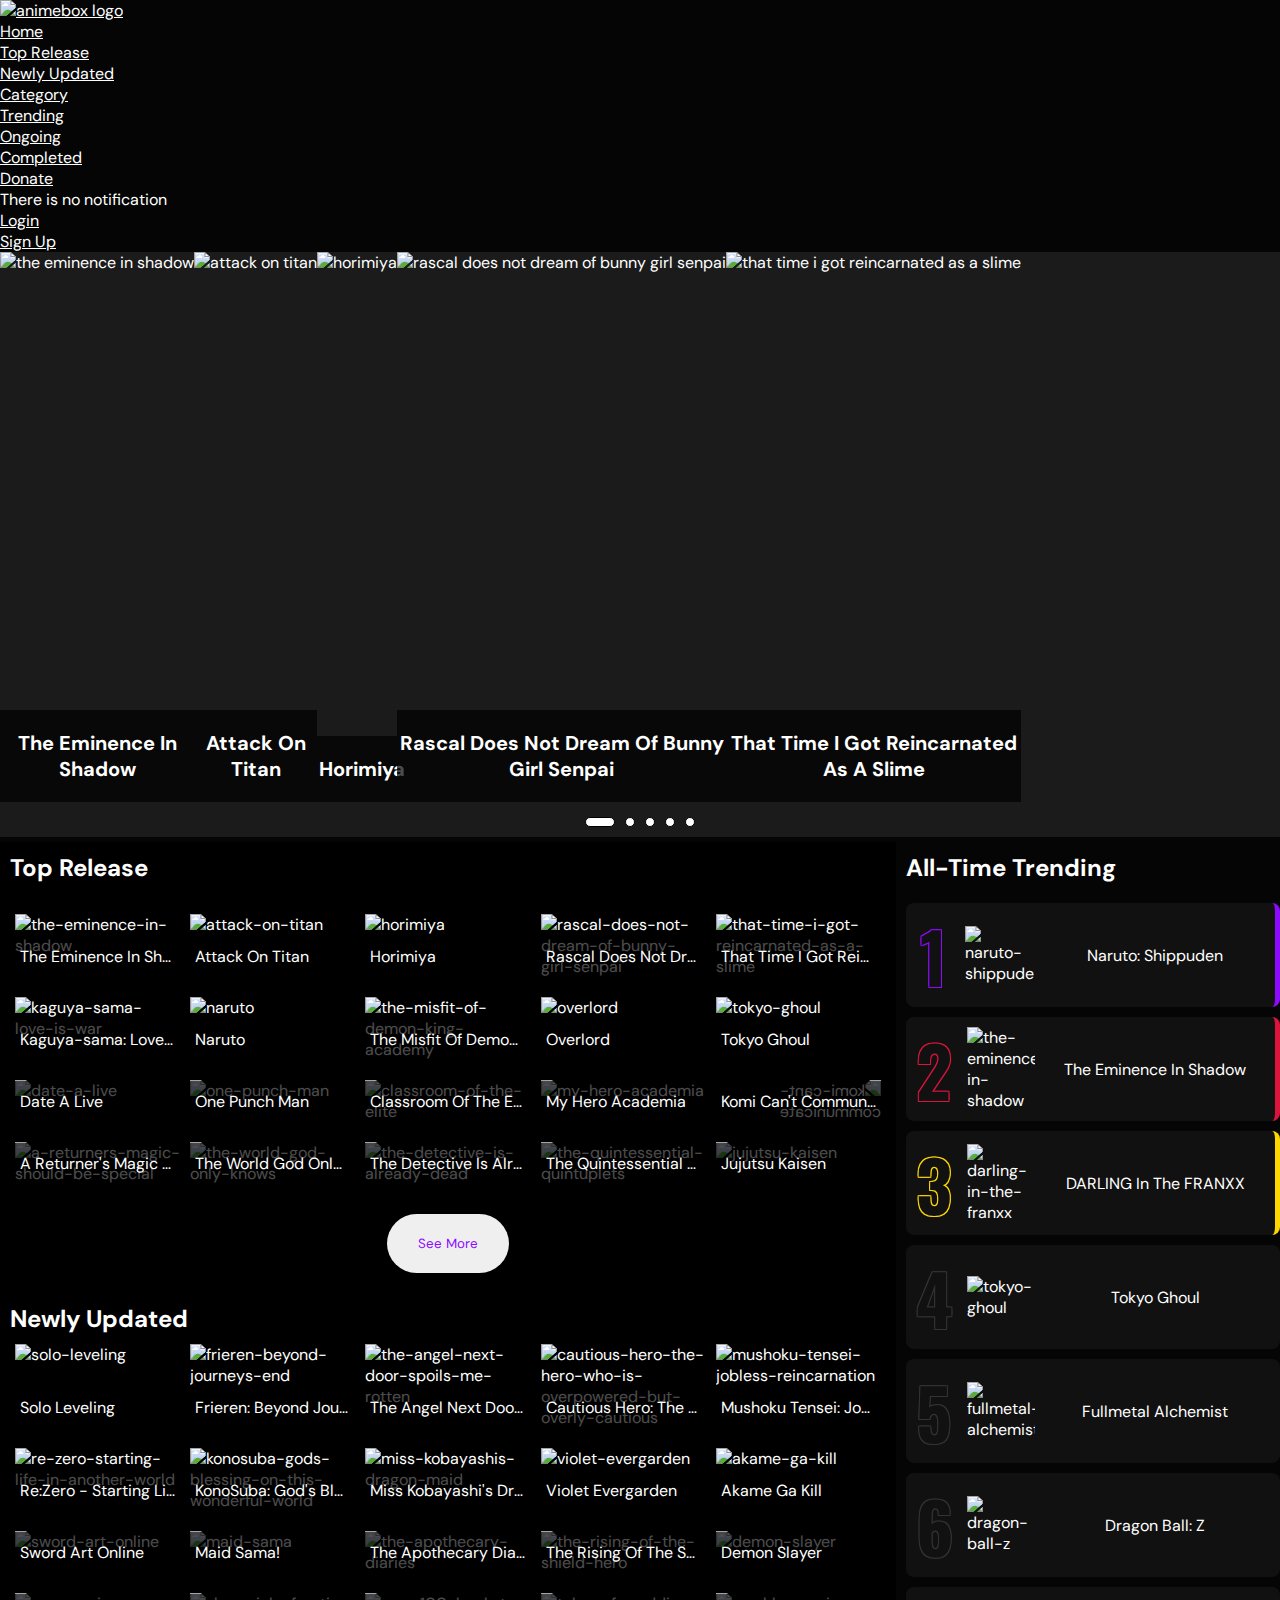
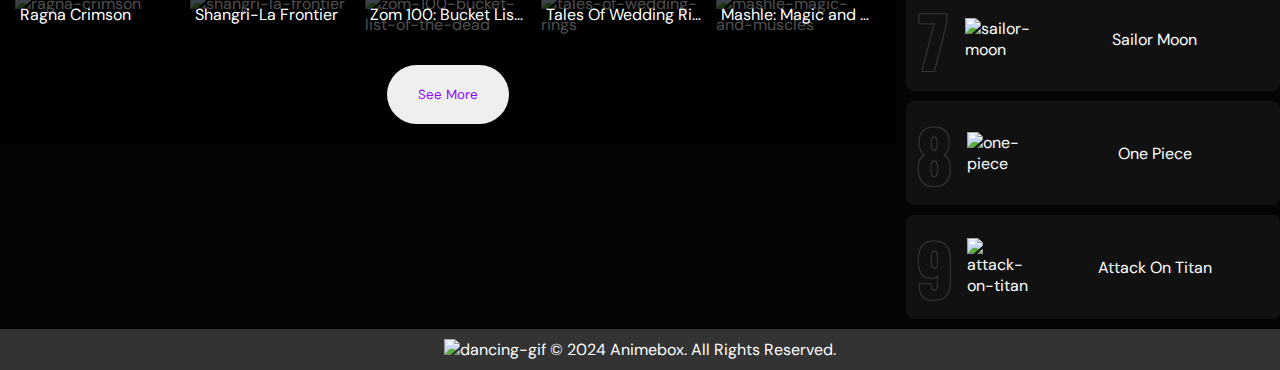
==== commit 1847a9bd: "revert" ====
--- a/index.html
+++ b/index.html
@@ -2,6 +2,7 @@
 <html lang="en">
 
 <head>
+
   <meta charset="utf-8">
   <meta name="viewport" content="width=device-width, initial-scale=1.0">
 
@@ -19,12 +20,15 @@
   <script src="https://kit.fontawesome.com/880f962504.js" crossorigin="anonymous"></script>
 
   <link rel="stylesheet" href="homepage/style.css">
-  <link rel="stylesheet" href="topheader.css">
+  <link rel="stylesheet" href="topheader/topheader.css">
   <link rel="stylesheet" href="homepage/spotlight/spotlight.css">
 
   <script defer src="homepage/spotlight/spotlight.js"></script>
-  <script defer src="topheader.js"></script>
+  <script defer src="topheader/topheader.js"></script>
   <script src="script.js"></script>
+  <script src="jQuery/jquery-3.7.1.min.js"></script>
+  <script src="jQuery/jquery.touchSwipe.min.js"></script>
+
 </head>
 
 <body>
@@ -34,7 +38,7 @@
     <a href="index.html"><img src="logo.png" alt="animebox logo" id="logo"></a>
 
     <ul class="navbar">
-      <li><a href="index.html" class="nav-active">Home</a></li>
+      <li><a href="javascrip:void(0)" class="nav-active">Home</a></li>
       <li><a href="javascript:void(0)">Top Release</a></li>
       <li><a href="javascript:void(0)">Newly Updated</a></li>
       <li><a href="javascript:void(0)">Category</a></li>
@@ -46,16 +50,20 @@
 
     <div class="nav-main">
       <i class="fa-solid fa-magnifying-glass" id="search-icon_1" title="Search"></i>
+      <div class="search-box-container">
+        <input type="search" placeholder=" Search anime" class="search-box" id="search-box"><i
+          class="ri-search-line"></i>
+      </div>
 
       <div id="noti-modal-container">
         <i class="fa-solid fa-bell" id="bell-icon" title="Notification"></i>
         <div id="noti-modal">
-          <p>There is no notification.</p>
+          <p><i class="fa-solid fa-circle-info"></i> There is no notification</p>
         </div>
       </div>
 
       <div class="nav-account">
-        <i class="ri-user-fill" id="na-dropdown" title="Account"></i>
+        <i class="ri-user-fill" id="na-dropdown-icon" title="Account"></i>
         <div id="na-dropdown-content" class="na-dropdown-content">
           <ul>
             <li><a href="javascript:void(0)">Login</a></li>
@@ -70,10 +78,6 @@
 
   </header>
 
-  <div class="search-box-container">
-    <input type="search" placeholder=" Search anime" class="search-box" id="search-box"><i class="ri-search-line"></i>
-  </div>
-
   <div id="spotlight">
 
     <div class="slider">
@@ -107,12 +111,6 @@
           <div class="caption">That Time I Got Reincarnated As A Slime</div>
         </div>
 
-      </div>
-
-      <!-- previous and next buttons -->
-      <div class="buttons">
-        <button type="button" id="prev">&#60;</button>
-        <button type="button" id="next">&#62;</button>
       </div>
 
     </div>
--- a/homepage/style.css
+++ b/homepage/style.css
@@ -31,14 +31,17 @@
     padding-left: 5px;
     padding-right: 5px;
     width: 100%;
-    background-color: black;
+    background-color: black;
+    position: fixed;
+    z-index: 1000;
 }
 
 .search-box {
     border: 1px solid black;
     height: 25px;
     border-radius: 8px;
-    width: 100%;
+    width: 100%;
+    z-index: 1001;
 }
 
 .ri-search-line {
@@ -48,7 +51,8 @@
     color: white;
     text-align: right;
     padding-left: 10px;
-    padding-right: 10px;
+    padding-right: 10px;
+    z-index: 1001;
 }
 
 .release-box {
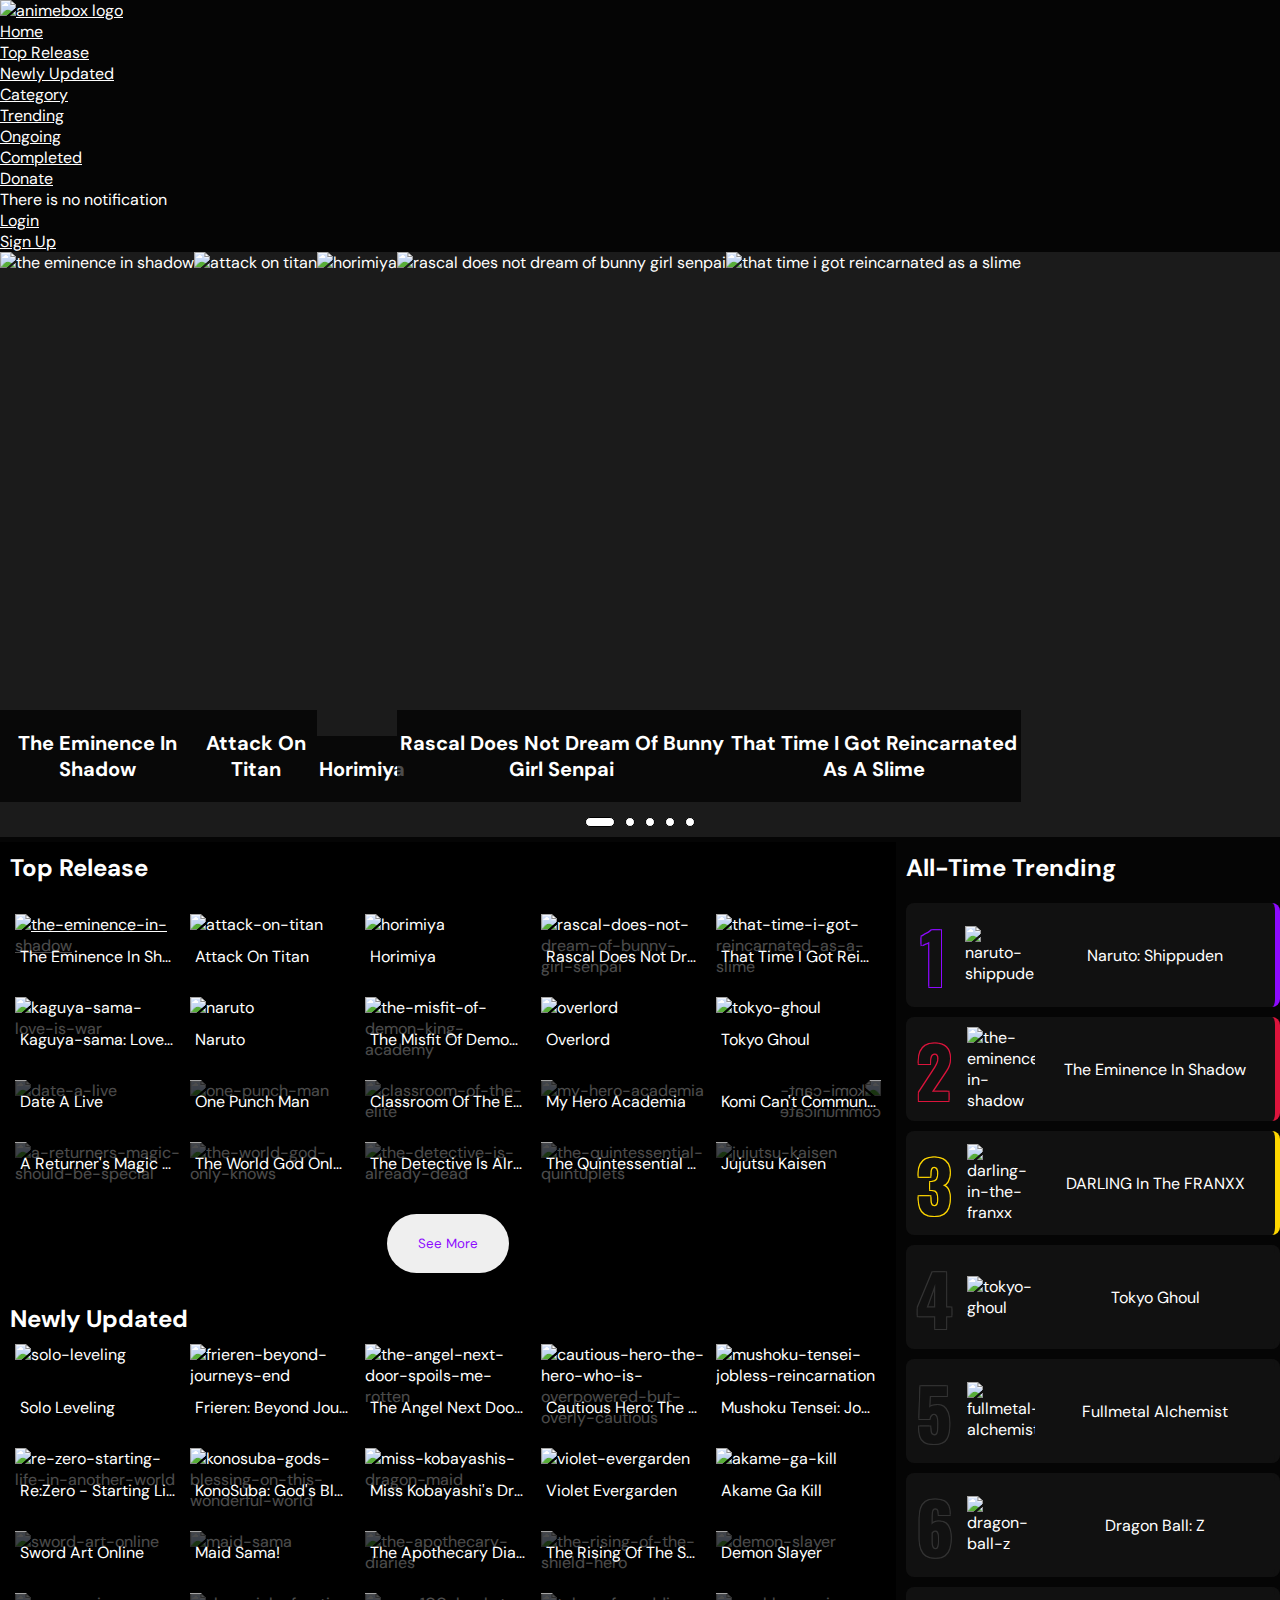
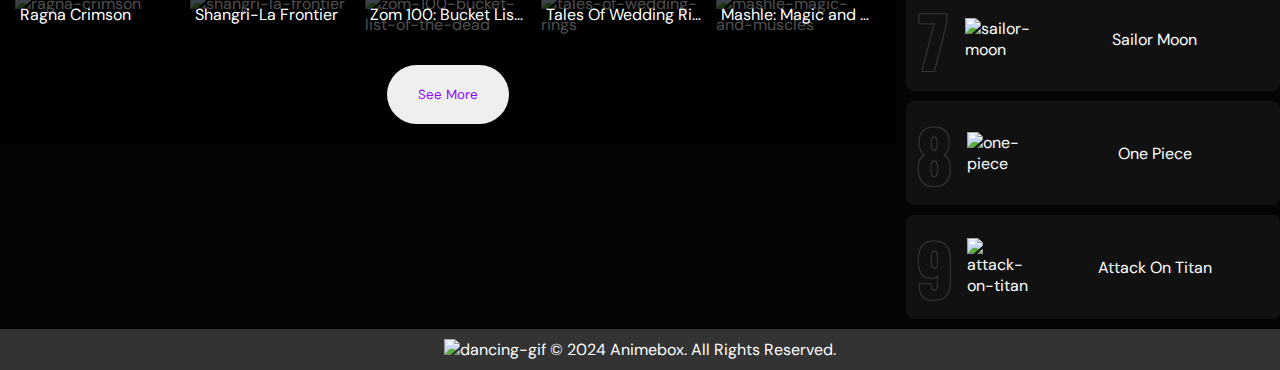
==== commit f83e07b9: "Update index.html" ====
--- a/index.html
+++ b/index.html
@@ -133,8 +133,8 @@
       <div class="tr-list">
 
         <div class="tr-item">
-          <img src="homepage/top-release/img/the-eminence-in-shadow.jpg" alt="the-eminence-in-shadow">
-          <div class="tr-item-text">The Eminence In Shadow</div>
+          <a href="watch/the-eminence-in-shadow/page.html"><img src="homepage/top-release/img/the-eminence-in-shadow.jpg" alt="the-eminence-in-shadow">
+          <div class="tr-item-text">The Eminence In Shadow</div></a>
         </div>
 
         <div class="tr-item">
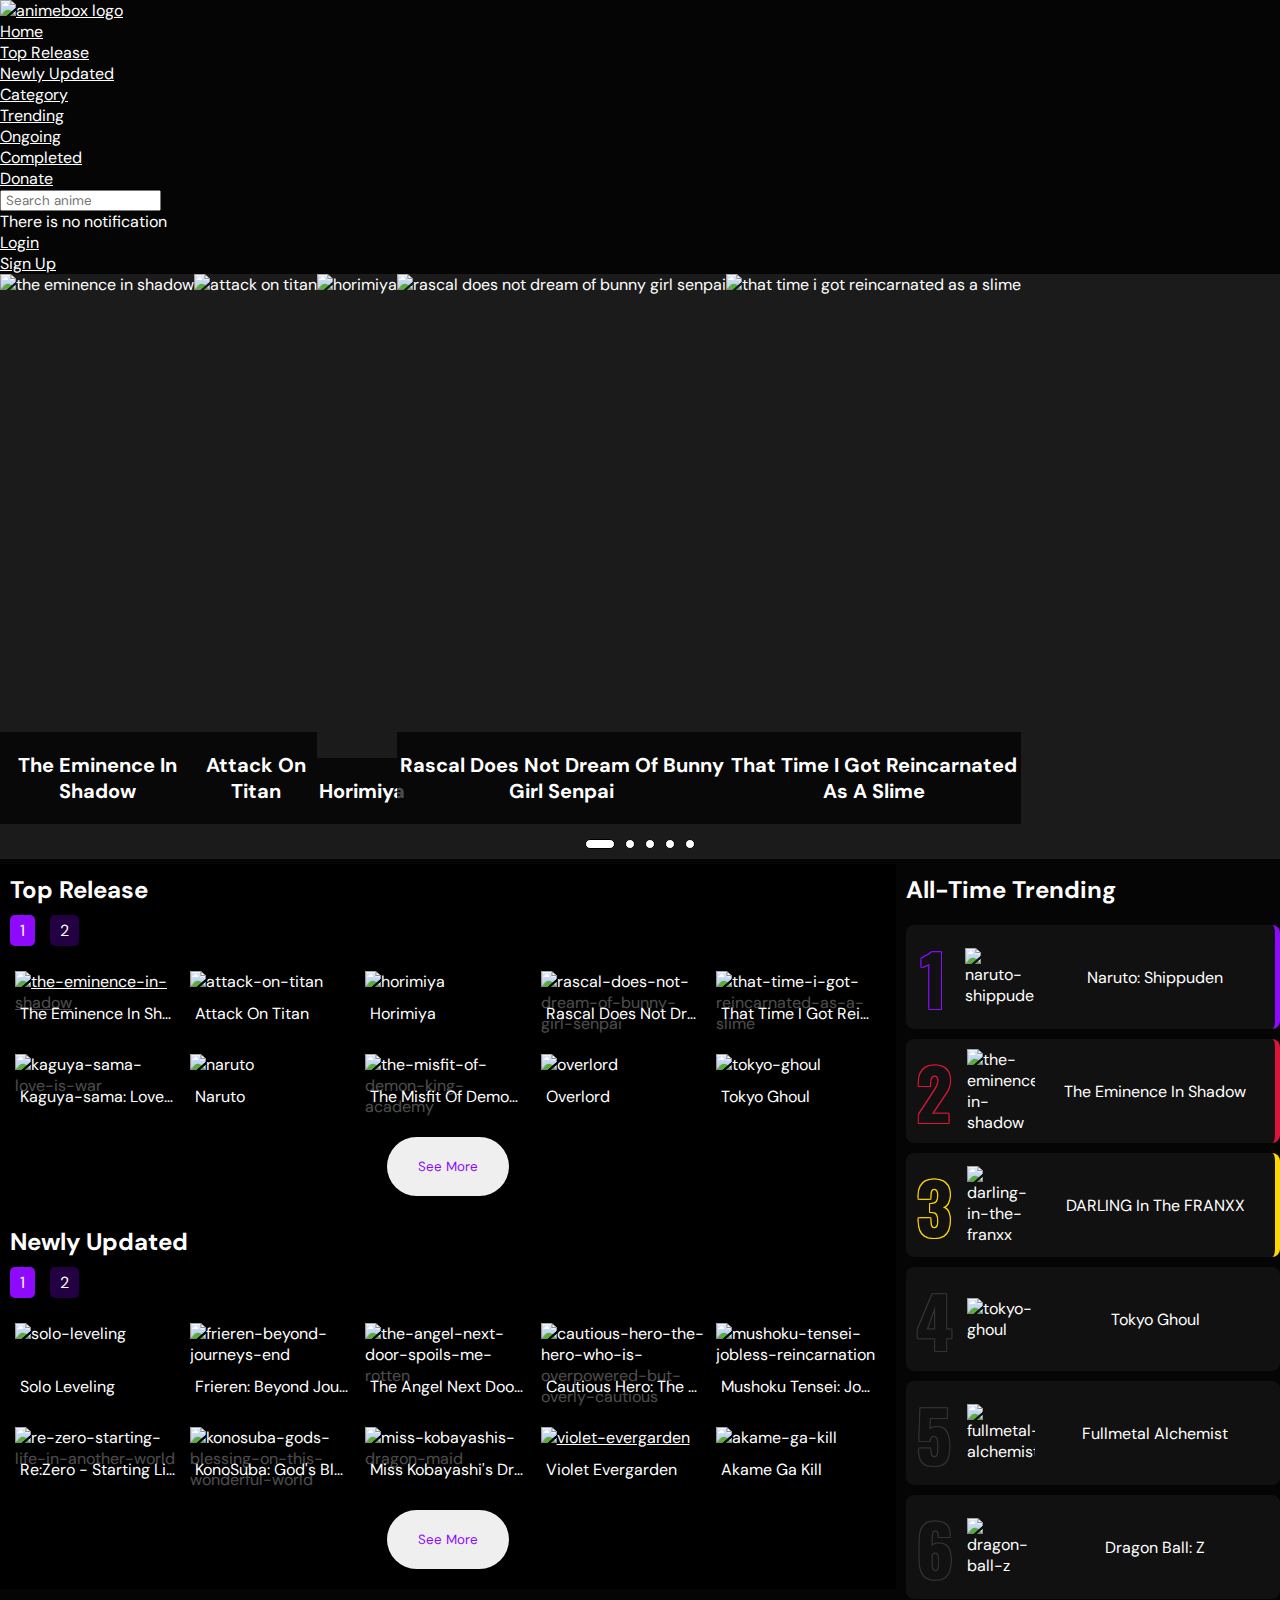
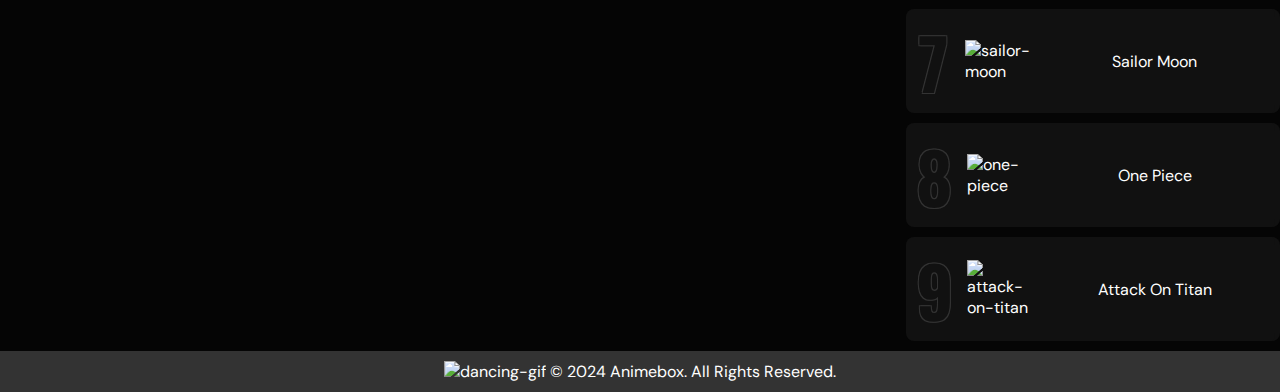
==== commit 52b70164: "added pagination to the homepage" ====
--- a/index.html
+++ b/index.html
@@ -25,6 +25,7 @@
 
   <script defer src="homepage/spotlight/spotlight.js"></script>
   <script defer src="topheader/topheader.js"></script>
+  <script defer src="homepage/index.js"></script>
   <script src="script.js"></script>
   <script src="jQuery/jquery-3.7.1.min.js"></script>
   <script src="jQuery/jquery.touchSwipe.min.js"></script>
@@ -128,12 +129,14 @@
   <div class="home-column1">
 
     <div class="release-box" id="top-release">
-      <h2>Top Release</h2><br>
+      <h2>Top Release</h2>
+
+      <div class="pagi-set-1"></div>
 
       <div class="tr-list">
 
         <div class="tr-item">
-          <a href="watch/the-eminence-in-shadow/page.html"><img src="homepage/top-release/img/the-eminence-in-shadow.jpg" alt="the-eminence-in-shadow">
+          <a href="watch/the-eminence-in-shadow/the-eminence-in-shadow.html"><img src="homepage/top-release/img/the-eminence-in-shadow.jpg" alt="the-eminence-in-shadow">
           <div class="tr-item-text">The Eminence In Shadow</div></a>
         </div>
 
@@ -247,6 +250,8 @@
     <div class="release-box" id="newly-updated">
       <h2>Newly Updated</h2>
 
+      <div class="pagi-set-2"></div>
+
       <div class="tr-list">
 
         <div class="tr-item">
@@ -295,8 +300,8 @@
         </div>
 
         <div class="tr-item">
-          <img src="homepage/newly-updated/img/violet-evergarden.jpg" alt="violet-evergarden">
-          <div class="tr-item-text">Violet Evergarden</div>
+          <a href="watch/violet-evergarden/violet-evergarden.html"><img src="homepage/newly-updated/img/violet-evergarden.jpg" alt="violet-evergarden">
+          <div class="tr-item-text">Violet Evergarden</div></a>
         </div>
 
         <div class="tr-item">
--- a/homepage/style.css
+++ b/homepage/style.css
@@ -14,6 +14,13 @@
     background-color: rgb(5, 5, 5);
 }
 
+@media (min-width: 1400px) {
+    body {
+        max-width: 1400px;
+        margin: 0 auto;
+    }
+}
+
 #prev,
 #next {
     border: 1px solid dimgrey;
@@ -21,38 +28,6 @@
 
 a {
     color: white;
-}
-
-.search-box-container {
-    padding-top: 10px;
-    padding-bottom: 10px;
-    justify-content: space-between;
-    display: none;
-    padding-left: 5px;
-    padding-right: 5px;
-    width: 100%;
-    background-color: black;
-    position: fixed;
-    z-index: 1000;
-}
-
-.search-box {
-    border: 1px solid black;
-    height: 25px;
-    border-radius: 8px;
-    width: 100%;
-    z-index: 1001;
-}
-
-.ri-search-line {
-    float: left;
-    margin-top: 3px;
-    font-size: large;
-    color: white;
-    text-align: right;
-    padding-left: 10px;
-    padding-right: 10px;
-    z-index: 1001;
 }
 
 .release-box {
@@ -71,6 +46,7 @@
     flex-wrap: wrap;
     justify-content: flex-start;
     padding: 10px;
+    padding-bottom: 0;
 }
 
 .tr-item {
@@ -306,4 +282,28 @@
     width: 1em;
     height: 100%;
     object-fit: contain;
+}
+
+.pagi-set-1,
+.pagi-set-2 {
+    display: flex;
+    gap: 15px;
+    padding-top: 10px;
+    padding-bottom: 15px;
+    margin-left: 10px;
+}
+
+.pagi-link-1,
+.pagi-link-2 {
+    background-color: #ccc;
+    padding: 5px 10px;
+    border-radius: 5px;
+    background-color: rgb(35, 0, 66);
+    cursor: pointer;
+}
+
+.active-pagi-1,
+.active-pagi-2 {
+    background-color: rgb(141, 10, 255);
+    color: #fff;
 }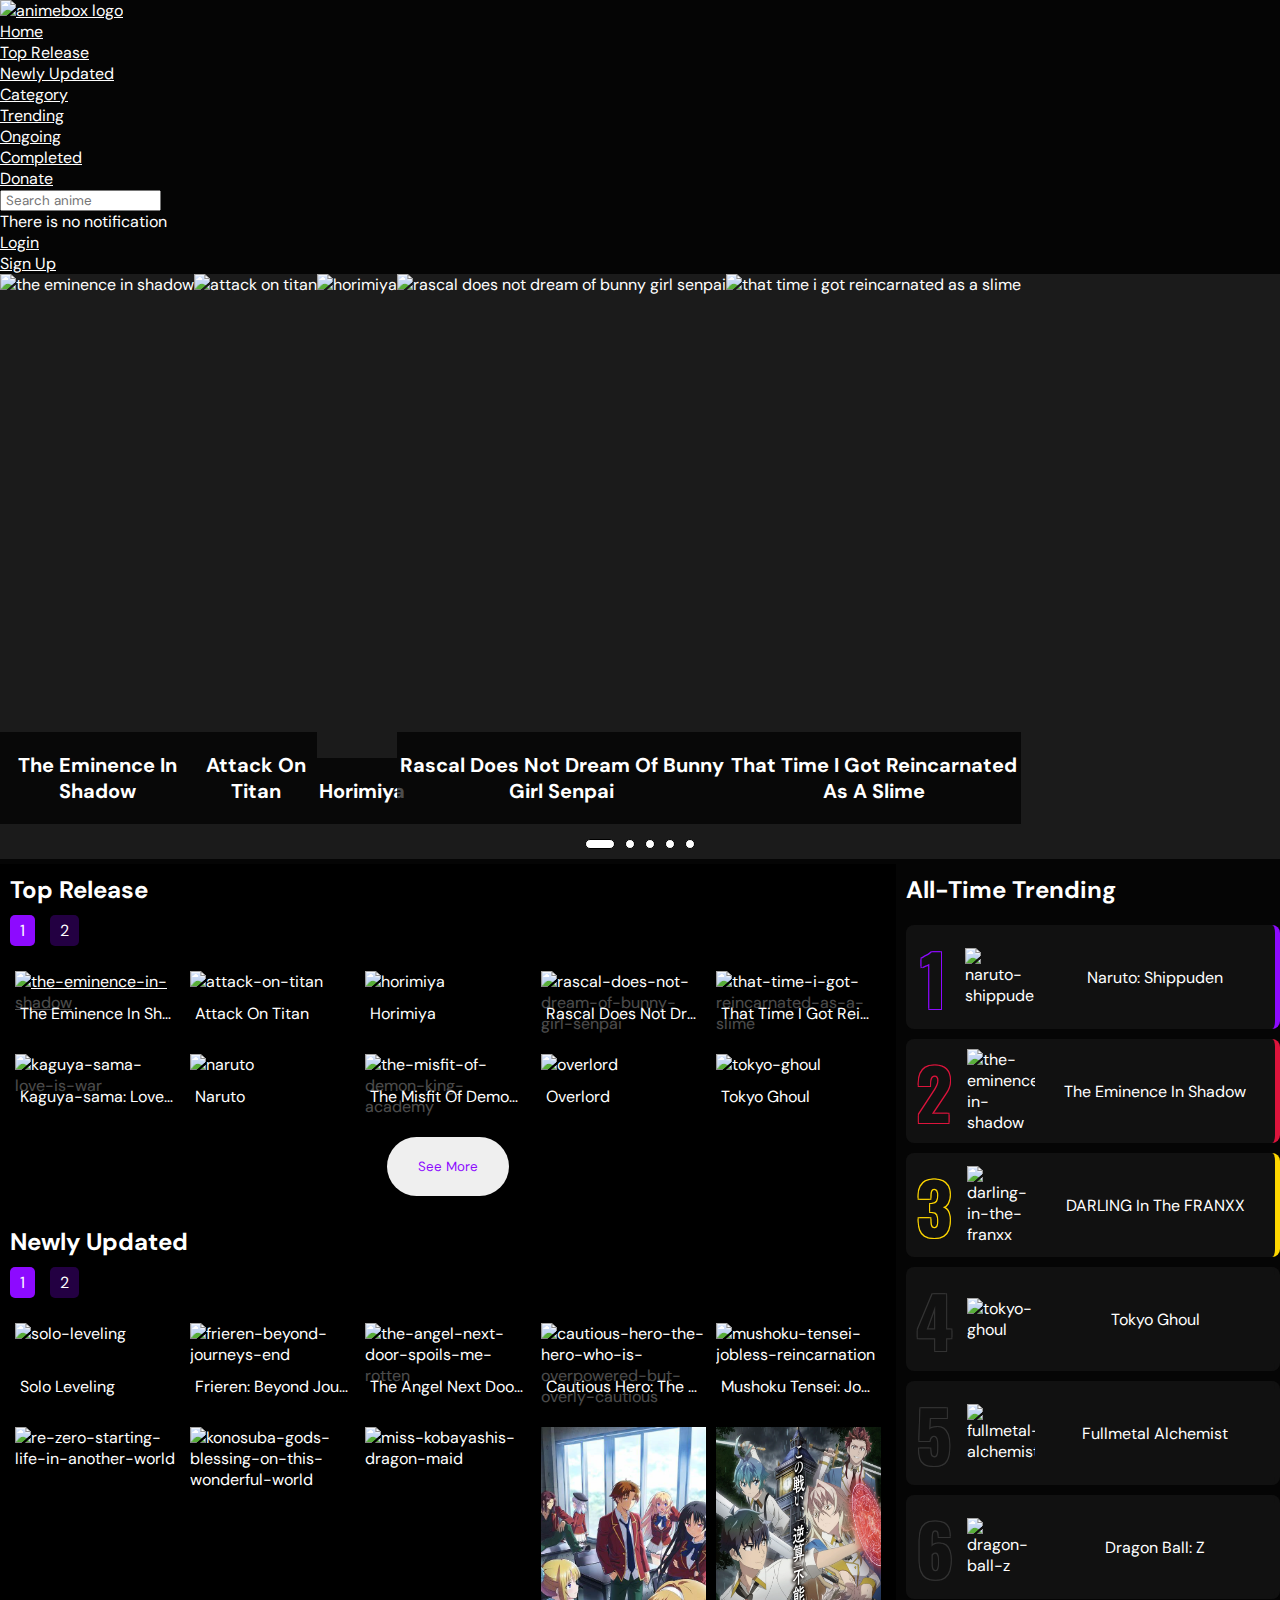
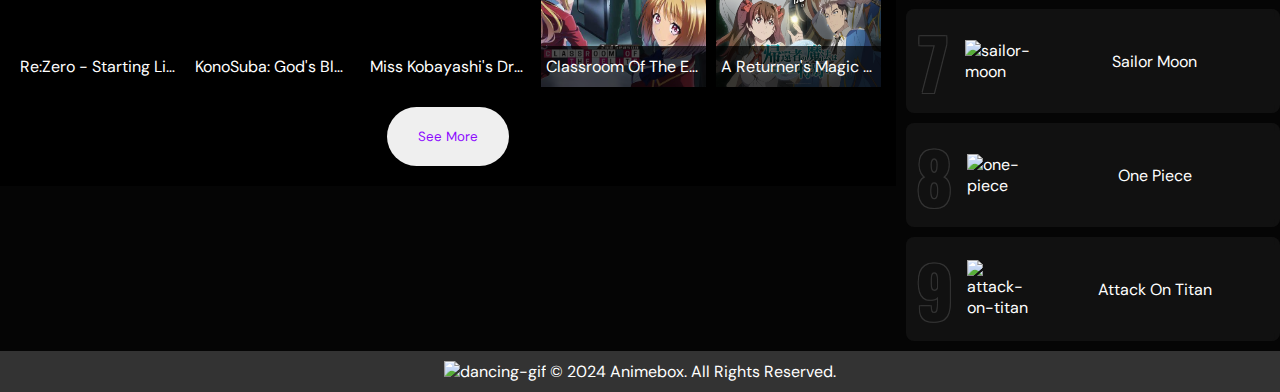
==== commit 50c981c0: "minor changes" ====
--- a/index.html
+++ b/index.html
@@ -135,6 +135,7 @@
 
       <div class="tr-list">
 
+        <!-- page 1 -->
         <div class="tr-item">
           <a href="watch/the-eminence-in-shadow/the-eminence-in-shadow.html"><img src="homepage/top-release/img/the-eminence-in-shadow.jpg" alt="the-eminence-in-shadow">
           <div class="tr-item-text">The Eminence In Shadow</div></a>
@@ -188,6 +189,7 @@
           <div class="tr-item-text">Tokyo Ghoul</div>
         </div>
 
+        <!-- page 2-->
         <div class="tr-item">
           <img src="homepage/top-release/img/date-a-live.jpg" alt="date-a-live">
           <div class="tr-item-text">Date A Live</div>
@@ -199,8 +201,8 @@
         </div>
 
         <div class="tr-item">
-          <img src="homepage/top-release/img/classroom-of-the-elite.jpg" alt="classroom-of-the-elite">
-          <div class="tr-item-text">Classroom Of The Elite</div>
+          <a href="watch/violet-evergarden/violet-evergarden.html"><img src="homepage/top-release/img/violet-evergarden.jpg" alt="violet-evergarden">
+          <div class="tr-item-text">Violet Evergarden</div></a><!---->
         </div>
 
         <div class="tr-item">
@@ -214,9 +216,8 @@
         </div>
 
         <div class="tr-item">
-          <img src="homepage/top-release/img/a-returners-magic-should-be-special.webp"
-            alt="a-returners-magic-should-be-special">
-          <div class="tr-item-text">A Returner's Magic Should Be Special</div>
+          <img src="homepage/top-release/img/akame-ga-kill.jpg" alt="akame-ga-kill"><!---->
+          <div class="tr-item-text">Akame Ga Kill</div>
         </div>
 
         <div class="tr-item">
@@ -254,6 +255,7 @@
 
       <div class="tr-list">
 
+        <!-- page 1-->
         <div class="tr-item">
           <img src="homepage/newly-updated/img/solo-leveling.jpg" alt="solo-leveling">
           <div class="tr-item-text">Solo Leveling</div>
@@ -300,15 +302,17 @@
         </div>
 
         <div class="tr-item">
-          <a href="watch/violet-evergarden/violet-evergarden.html"><img src="homepage/newly-updated/img/violet-evergarden.jpg" alt="violet-evergarden">
-          <div class="tr-item-text">Violet Evergarden</div></a>
-        </div>
-
-        <div class="tr-item">
-          <img src="homepage/newly-updated/img/akame-ga-kill.jpg" alt="akame-ga-kill">
-          <div class="tr-item-text">Akame Ga Kill</div>
-        </div>
-
+          <img src="homepage/newly-updated/img/classroom-of-the-elite.jpg" alt="classroom-of-the-elite"><!---->
+          <div class="tr-item-text">Classroom Of The Elite</div>
+        </div>
+
+        <div class="tr-item">
+          <img src="homepage/newly-updated/img/a-returners-magic-should-be-special.webp"
+            alt="a-returners-magic-should-be-special"><!---->
+          <div class="tr-item-text">A Returner's Magic Should Be Special</div>
+        </div>
+
+        <!-- page 2-->
         <div class="tr-item">
           <img src="homepage/newly-updated/img/sword-art-online.jpg" alt="sword-art-online">
           <div class="tr-item-text">Sword Art Online</div>
--- a/homepage/style.css
+++ b/homepage/style.css
@@ -12,13 +12,6 @@
 body {
     color: white;
     background-color: rgb(5, 5, 5);
-}
-
-@media (min-width: 1400px) {
-    body {
-        max-width: 1400px;
-        margin: 0 auto;
-    }
 }
 
 #prev,
@@ -62,7 +55,7 @@
 
 .tr-item img {
     width: 100%;
-    height: auto;
+    height: 100%;
     display: block;
 }
 
@@ -134,7 +127,7 @@
 
 @media (min-width:1024px) {
 
-    /* Style for the columns */
+
     .home-column1 {
         float: left;
         width: 70%;
@@ -147,7 +140,7 @@
         box-sizing: border-box;
     }
 
-    /* Clear the float to prevent issues with following elements */
+
     .clearfix::after {
         content: "";
         clear: both;
@@ -306,4 +299,4 @@
 .active-pagi-2 {
     background-color: rgb(141, 10, 255);
     color: #fff;
-}+}
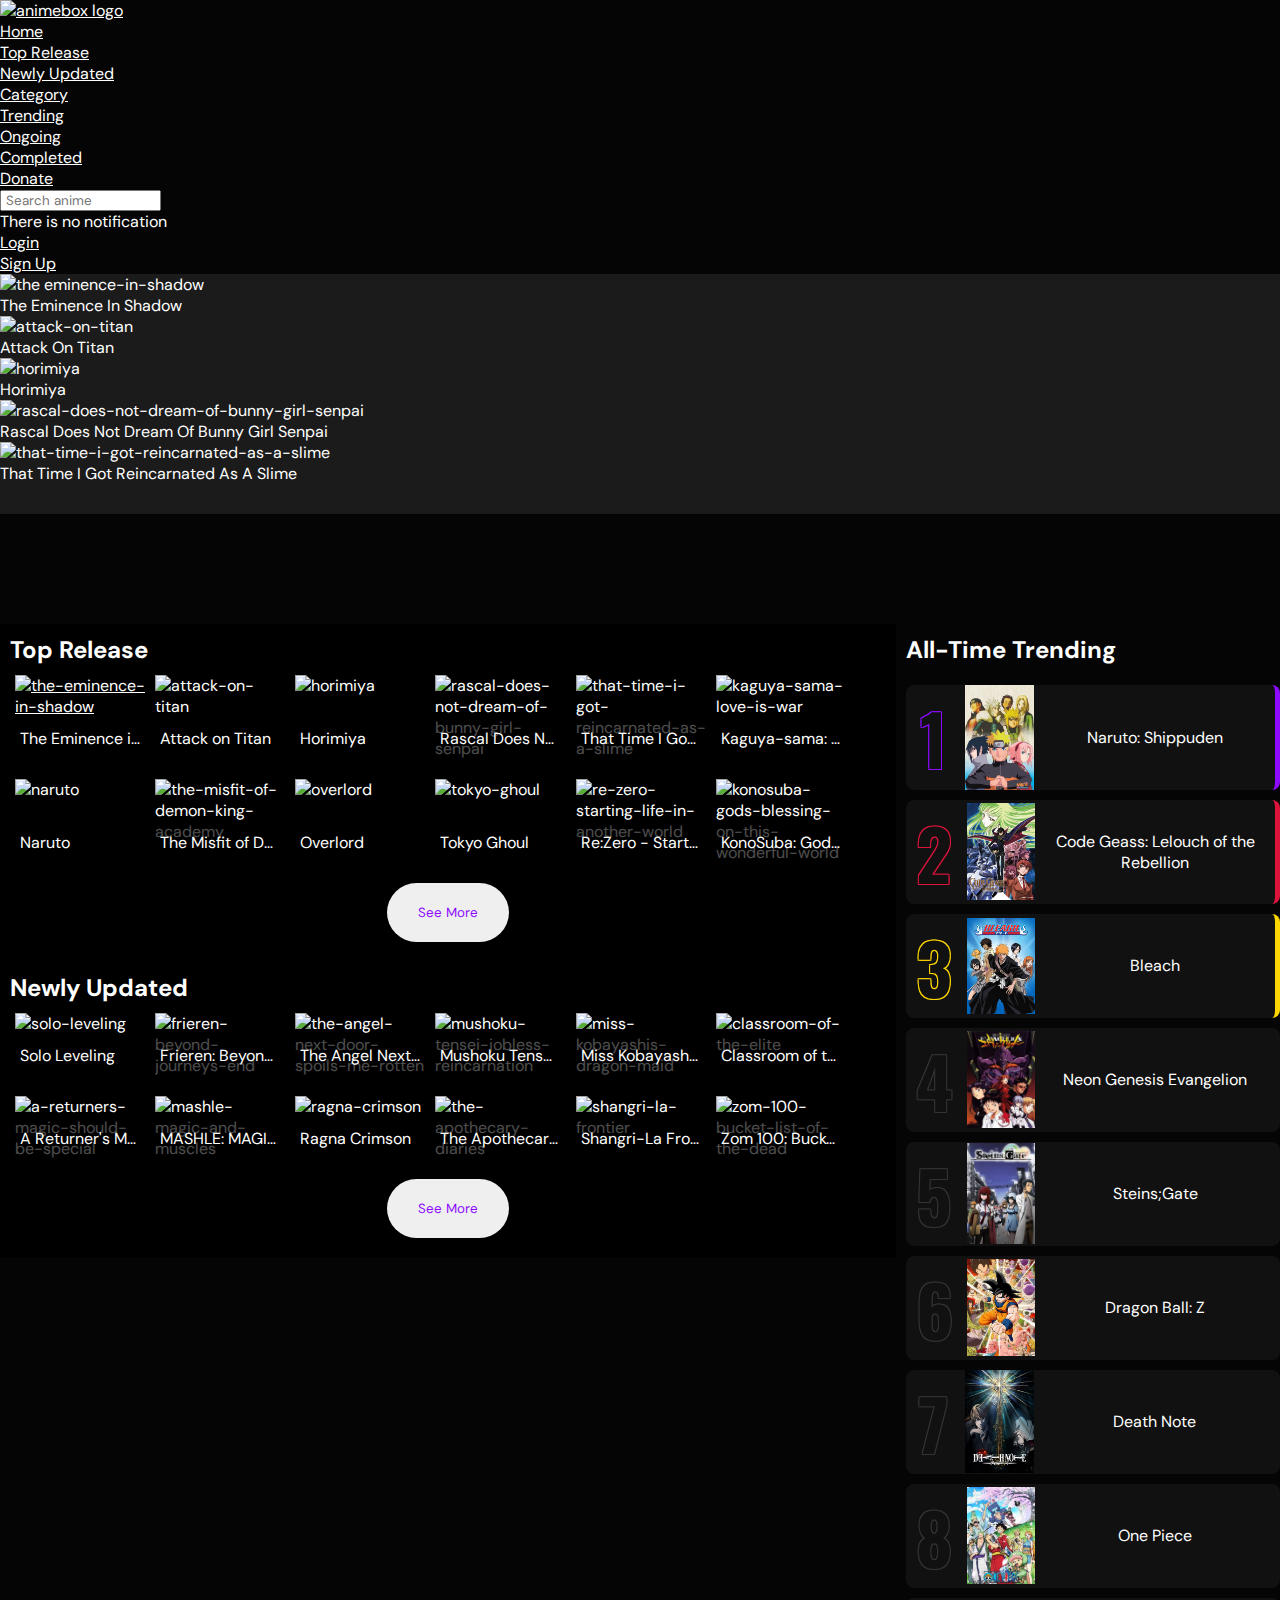
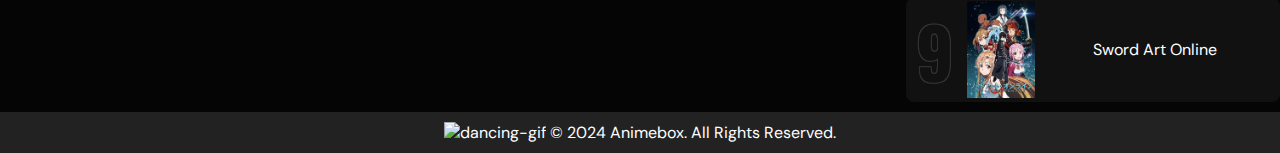
==== commit 6d9cf4c6: "removed excess images and deleted unneeded folders and files" ====
--- a/index.html
+++ b/index.html
@@ -16,8 +16,7 @@
 
   <title>AnimeBox</title>
 
-  <link rel="stylesheet" href="https://cdn.jsdelivr.net/npm/remixicon@4.1.0/fonts/remixicon.css">
-  <script src="https://kit.fontawesome.com/880f962504.js" crossorigin="anonymous"></script>
+  <script src="/animebox/icons/fontawesome.js" crossorigin="anonymous"></script>
 
   <link rel="stylesheet" href="homepage/style.css">
   <link rel="stylesheet" href="topheader/topheader.css">
@@ -25,7 +24,6 @@
 
   <script defer src="homepage/spotlight/spotlight.js"></script>
   <script defer src="topheader/topheader.js"></script>
-  <script defer src="homepage/index.js"></script>
   <script src="script.js"></script>
   <script src="jQuery/jquery-3.7.1.min.js"></script>
   <script src="jQuery/jquery.touchSwipe.min.js"></script>
@@ -50,337 +48,246 @@
     </ul>
 
     <div class="nav-main">
-      <i class="fa-solid fa-magnifying-glass" id="search-icon_1" title="Search"></i>
+      <i class="fa-solid fa-magnifying-glass" id="search-icon_1"></i>
       <div class="search-box-container">
-        <input type="search" placeholder=" Search anime" class="search-box" id="search-box"><i
-          class="ri-search-line"></i>
+          <input type="search" placeholder=" Search anime" class="search-box" id="search-box"><i id="search-icon-direct" class="fa-solid fa-magnifying-glass"></i>
       </div>
 
       <div id="noti-modal-container">
-        <i class="fa-solid fa-bell" id="bell-icon" title="Notification"></i>
-        <div id="noti-modal">
-          <p><i class="fa-solid fa-circle-info"></i> There is no notification</p>
-        </div>
+          <i class="fa-solid fa-bell" id="bell-icon"></i>
+          <div id="noti-modal">
+              <p><i class="fa-solid fa-circle-info"></i> There is no notification</p>
+          </div>
       </div>
 
       <div class="nav-account">
-        <i class="ri-user-fill" id="na-dropdown-icon" title="Account"></i>
-        <div id="na-dropdown-content" class="na-dropdown-content">
-          <ul>
-            <li><a href="javascript:void(0)">Login</a></li>
-            <li><a href="javascript:void(0)">Sign Up</a></li>
-          </ul>
-        </div>
-      </div>
-
-      <i class="fa-solid fa-bars" id="menu-icon" title="navigation"></i>
+          <i class="fa-solid fa-user" id="na-dropdown-icon"></i>
+          <div id="na-dropdown-content" class="na-dropdown-content">
+              <ul>
+                  <li><a href="javascript:void(0)">Login</a></li>
+                  <li><a href="javascript:void(0)">Sign Up</a></li>
+              </ul>
+          </div>
+      </div>
+
+      <i class="fa-solid fa-bars" id="menu-icon"></i>
       <i class="fa-solid fa-xmark" id="menu-close-icon"></i>
+  </div>
+
+  </header>
+
+  <div id="spotlight">
+
+    <div id="slider">
+
+      <div id="slider-list">
+
+        <div class="slider-item">
+          <img src="homepage/spotlight/img/the-eminence-in-shadow.webp" alt="the eminence-in-shadow">
+          <p>The Eminence In Shadow</p>
+        </div>
+
+        <div class="slider-item">
+          <img src="homepage/spotlight/img/attack-on-titan.jpg" alt="attack-on-titan">
+          <p>Attack On Titan</p>
+        </div>
+
+        <div class="slider-item">
+          <img src="homepage/spotlight/img/horimiya.jpg" alt="horimiya">
+          <p>Horimiya</p>
+        </div>
+
+        <div class="slider-item">
+          <img src="homepage/spotlight/img/rascal-does-not-dream-of-bunny-girl-senpai.jpg"
+            alt="rascal-does-not-dream-of-bunny-girl-senpai">
+          <p>Rascal Does Not Dream Of Bunny Girl Senpai</p>
+        </div>
+
+        <div class="slider-item">
+          <img src="homepage/spotlight/img/that-time-i-got-reincarnated-as-a-slime.jpg"
+            alt="that-time-i-got-reincarnated-as-a-slime">
+          <p>That Time I Got Reincarnated As A Slime</p>
+        </div>
+
+      </div>
+
     </div>
 
-  </header>
-
-  <div id="spotlight">
-
-    <div class="slider">
-
-      <div class="list">
-
-        <div class="item">
-          <img src="homepage/spotlight/img/the-eminence-in-shadow.webp" alt="the eminence in shadow">
-          <div class="caption">The Eminence In Shadow</div>
-        </div>
-
-        <div class="item">
-          <img src="homepage/spotlight/img/attack-on-titan.jpg" alt="attack on titan">
-          <div class="caption">Attack On Titan</div>
-        </div>
-
-        <div class="item">
-          <img src="homepage/spotlight/img/horimiya.jpg" alt="horimiya">
-          <div class="caption">Horimiya</div>
-        </div>
-
-        <div class="item">
-          <img src="homepage/spotlight/img/rascal-does-not-dream-of-bunny-girl-senpai.jpg"
-            alt="rascal does not dream of bunny girl senpai">
-          <div class="caption">Rascal Does Not Dream Of Bunny Girl Senpai</div>
-        </div>
-
-        <div class="item">
-          <img src="homepage/spotlight/img/that-time-i-got-reincarnated-as-a-slime.jpg"
-            alt="that time i got reincarnated as a slime">
-          <div class="caption">That Time I Got Reincarnated As A Slime</div>
-        </div>
-
-      </div>
-
-    </div>
-
-    <ul class="dots">
+  </div>
+
+  <div id="slider-dots-container">
+    <ul id="slider-dots">
       <li class="active-dot"></li>
       <li></li>
       <li></li>
       <li></li>
       <li></li>
     </ul>
-
   </div>
 
   <div class="home-column1">
 
     <div class="release-box" id="top-release">
+
       <h2>Top Release</h2>
 
-      <div class="pagi-set-1"></div>
+      <!--<div class="pagi-set-1"></div>-->
 
       <div class="tr-list">
 
-        <!-- page 1 -->
-        <div class="tr-item">
-          <a href="watch/the-eminence-in-shadow/the-eminence-in-shadow.html"><img src="homepage/top-release/img/the-eminence-in-shadow.jpg" alt="the-eminence-in-shadow">
-          <div class="tr-item-text">The Eminence In Shadow</div></a>
-        </div>
-
-        <div class="tr-item">
-          <img src="homepage/top-release/img/attack-on-titan.jpg" alt="attack-on-titan">
-          <div class="tr-item-text">Attack On Titan</div>
-        </div>
-
-        <div class="tr-item">
-          <img src="homepage/top-release/img/horimiya.jpg" alt="horimiya">
+        <div class="tr-item">
+          <a href="watch/the-eminence-in-shadow/the-eminence-in-shadow.html"><img src="homepage/top-release/the-eminence-in-shadow.jpg" alt="the-eminence-in-shadow">
+          <div class="tr-item-text">The Eminence in Shadow</div></a>
+        </div>
+
+        <div class="tr-item">
+          <img src="homepage/top-release/attack-on-titan.jpg" alt="attack-on-titan">
+          <div class="tr-item-text">Attack on Titan</div>
+        </div>
+
+        <div class="tr-item">
+          <img src="homepage/top-release/horimiya.jpg" alt="horimiya">
           <div class="tr-item-text">Horimiya</div>
         </div>
 
         <div class="tr-item">
-          <img src="homepage/top-release/img/rascal-does-not-dream-of-bunny-girl-senpai.jpg"
-            alt="rascal-does-not-dream-of-bunny-girl-senpai">
-          <div class="tr-item-text">Rascal Does Not Dream Of Bunny Girl Senpai</div>
-        </div>
-
-        <div class="tr-item">
-          <img src="homepage/top-release/img/that-time-i-got-reincarnated-as-a-slime.jpg"
-            alt="that-time-i-got-reincarnated-as-a-slime">
-          <div class="tr-item-text">That Time I Got Reincarnated As A Slime</div>
-        </div>
-
-        <div class="tr-item">
-          <img src="homepage/top-release/img/kaguya-sama-love-is-war.jpg" alt="kaguya-sama-love-is-war">
+          <img src="homepage/top-release/rascal-does-not-dream-of-bunny-girl-senpai.jpg" alt="rascal-does-not-dream-of-bunny-girl-senpai">
+          <div class="tr-item-text">Rascal Does Not Dream of Bunny Girl Senpai</div>
+        </div>
+
+        <div class="tr-item">
+          <img src="homepage/top-release/that-time-i-got-reincarnated-as-a-slime.jpg" alt="that-time-i-got-reincarnated-as-a-slime">
+          <div class="tr-item-text">That Time I Got Reincarnated as a Slime</div>
+        </div>
+
+        <div class="tr-item">
+          <img src="homepage/top-release/kaguya-sama-love-is-war.jpg" alt="kaguya-sama-love-is-war">
           <div class="tr-item-text">Kaguya-sama: Love Is War</div>
         </div>
 
         <div class="tr-item">
-          <img src="homepage/top-release/img/naruto.jpg" alt="naruto">
+          <img src="homepage/top-release/naruto.jpg" alt="naruto">
           <div class="tr-item-text">Naruto</div>
         </div>
 
         <div class="tr-item">
-          <img src="homepage/top-release/img/the-misfit-of-demon-king-academy.jpg"
-            alt="the-misfit-of-demon-king-academy">
-          <div class="tr-item-text">The Misfit Of Demon King Academy</div>
-        </div>
-
-        <div class="tr-item">
-          <img src="homepage/top-release/img/overlord.webp" alt="overlord">
+          <img src="homepage/top-release/the-misfit-of-demon-king-academy.jpg" alt="the-misfit-of-demon-king-academy">
+          <div class="tr-item-text">The Misfit of Demon King Academy</div>
+        </div>
+
+        <div class="tr-item">
+          <img src="homepage/top-release/overlord.webp" alt="overlord">
           <div class="tr-item-text">Overlord</div>
         </div>
 
         <div class="tr-item">
-          <img src="homepage/top-release/img/tokyo-ghoul.jpg" alt="tokyo-ghoul">
+          <img src="homepage/top-release/tokyo-ghoul.jpg" alt="tokyo-ghoul">
           <div class="tr-item-text">Tokyo Ghoul</div>
         </div>
 
-        <!-- page 2-->
-        <div class="tr-item">
-          <img src="homepage/top-release/img/date-a-live.jpg" alt="date-a-live">
-          <div class="tr-item-text">Date A Live</div>
-        </div>
-
-        <div class="tr-item">
-          <img src="homepage/top-release/img/one-punch-man.jpg" alt="one-punch-man">
-          <div class="tr-item-text">One Punch Man</div>
-        </div>
-
-        <div class="tr-item">
-          <a href="watch/violet-evergarden/violet-evergarden.html"><img src="homepage/top-release/img/violet-evergarden.jpg" alt="violet-evergarden">
-          <div class="tr-item-text">Violet Evergarden</div></a><!---->
-        </div>
-
-        <div class="tr-item">
-          <img src="homepage/top-release/img/my-hero-academia.jpg" alt="my-hero-academia">
-          <div class="tr-item-text">My Hero Academia</div>
-        </div>
-
-        <div class="tr-item">
-          <img src="homepage/top-release/img/komi-cant-communicate.jpg" alt="komi-cant-communicate">
-          <div class="tr-item-text">Komi Can't Communicate</div>
-        </div>
-
-        <div class="tr-item">
-          <img src="homepage/top-release/img/akame-ga-kill.jpg" alt="akame-ga-kill"><!---->
-          <div class="tr-item-text">Akame Ga Kill</div>
-        </div>
-
-        <div class="tr-item">
-          <img src="homepage/top-release/img/the-world-god-only-knows.jpg" alt="the-world-god-only-knows">
-          <div class="tr-item-text">The World God Only Knows</div>
-        </div>
-
-        <div class="tr-item">
-          <img src="homepage/top-release/img/the-detective-is-already-dead.jpg" alt="the-detective-is-already-dead">
-          <div class="tr-item-text">The Detective Is Already Dead</div>
-        </div>
-
-        <div class="tr-item">
-          <img src="homepage/top-release/img/the-quintessential-quintuplets.jpg" alt="the-quintessential-quintuplets">
-          <div class="tr-item-text">The Quintessential Quintuplets</div>
-        </div>
-
-        <div class="tr-item">
-          <img src="homepage/top-release/img/jujutsu-kaisen.jpg" alt="jujutsu-kaisen">
-          <div class="tr-item-text">Jujutsu Kaisen</div>
-        </div>
-
-      </div>
-
-      <div class="see-more-release"><button type="button" class="see-more-button">See More <i
-            class="ri-arrow-right-line"></i></button>
+        <div class="tr-item">
+          <img src="homepage/top-release/re-zero-starting-life-in-another-world.jpg" alt="re-zero-starting-life-in-another-world">
+          <div class="tr-item-text">Re:Zero - Starting Life in Another World</div>
+        </div>
+
+        <div class="tr-item">
+          <img src="homepage/top-release/konosuba-gods-blessing-on-this-wonderful-world.jpg" alt="konosuba-gods-blessing-on-this-wonderful-world">
+          <div class="tr-item-text">KonoSuba: God's Blessing on This Wonderful World!</div>
+        </div>
+
+      </div>
+
+      <div class="see-more-release"><button type="button" class="see-more-button">See More <i class="ri-arrow-right-line"></i></button>
       </div>
 
     </div>
 
     <div class="release-box" id="newly-updated">
+
       <h2>Newly Updated</h2>
 
-      <div class="pagi-set-2"></div>
+      <!--<div class="pagi-set-2"></div>-->
 
       <div class="tr-list">
 
-        <!-- page 1-->
-        <div class="tr-item">
-          <img src="homepage/newly-updated/img/solo-leveling.jpg" alt="solo-leveling">
+        <div class="tr-item">
+          <img src="homepage/newly-updated/solo-leveling.jpg" alt="solo-leveling">
           <div class="tr-item-text">Solo Leveling</div>
         </div>
 
         <div class="tr-item">
-          <img src="homepage/newly-updated/img/frieren-beyond-journeys-end.jpg" alt="frieren-beyond-journeys-end">
+          <img src="homepage/newly-updated/frieren-beyond-journeys-end.jpg" alt="frieren-beyond-journeys-end">
           <div class="tr-item-text">Frieren: Beyond Journey's End</div>
         </div>
 
         <div class="tr-item">
-          <img src="homepage/newly-updated/img/the-angel-next-door-spoils-me-rotten.jpg"
-            alt="the-angel-next-door-spoils-me-rotten">
+          <img src="homepage/newly-updated/the-angel-next-door-spoils-me-rotten.jpg" alt="the-angel-next-door-spoils-me-rotten">
           <div class="tr-item-text">The Angel Next Door Spoils Me Rotten</div>
-        </div>
-
-        <div class="tr-item">
-          <img src="homepage/newly-updated/img/cautious-hero-the-hero-who-is-overpowered-but-overly-cautious.jpg"
-            alt="cautious-hero-the-hero-who-is-overpowered-but-overly-cautious">
-          <div class="tr-item-text">Cautious Hero: The Hero Who Is Overpowered But Overly Cautious</div>
-        </div>
-
-        <div class="tr-item">
-          <img src="homepage/newly-updated/img/mushoku-tensei-jobless-reincarnation.jpg"
-            alt="mushoku-tensei-jobless-reincarnation">
+        </div>        
+
+        <div class="tr-item">
+          <img src="homepage/newly-updated/mushoku-tensei-jobless-reincarnation.jpg" alt="mushoku-tensei-jobless-reincarnation">
           <div class="tr-item-text">Mushoku Tensei: Jobless Reincarnation</div>
         </div>
 
         <div class="tr-item">
-          <img src="homepage/newly-updated/img/re-zero-starting-life-in-another-world.jpg"
-            alt="re-zero-starting-life-in-another-world">
-          <div class="tr-item-text">Re:Zero - Starting Life In Another World</div>
-        </div>
-
-        <div class="tr-item">
-          <img src="homepage/newly-updated/img/konosuba-gods-blessing-on-this-wonderful-world.jpg"
-            alt="konosuba-gods-blessing-on-this-wonderful-world">
-          <div class="tr-item-text">KonoSuba: God's Blessing On This Wonderful World!</div>
-        </div>
-
-        <div class="tr-item">
-          <img src="homepage/newly-updated/img/miss-kobayashis-dragon-maid.webp" alt="miss-kobayashis-dragon-maid">
+          <img src="homepage/newly-updated/miss-kobayashis-dragon-maid.webp" alt="miss-kobayashis-dragon-maid">
           <div class="tr-item-text">Miss Kobayashi's Dragon Maid</div>
         </div>
 
         <div class="tr-item">
-          <img src="homepage/newly-updated/img/classroom-of-the-elite.jpg" alt="classroom-of-the-elite"><!---->
-          <div class="tr-item-text">Classroom Of The Elite</div>
-        </div>
-
-        <div class="tr-item">
-          <img src="homepage/newly-updated/img/a-returners-magic-should-be-special.webp"
-            alt="a-returners-magic-should-be-special"><!---->
+          <img src="homepage/newly-updated/classroom-of-the-elite.jpg" alt="classroom-of-the-elite">
+          <div class="tr-item-text">Classroom of the Elite</div>
+        </div>
+
+        <div class="tr-item">
+          <img src="homepage/newly-updated/a-returners-magic-should-be-special.webp" alt="a-returners-magic-should-be-special">
           <div class="tr-item-text">A Returner's Magic Should Be Special</div>
         </div>
 
-        <!-- page 2-->
-        <div class="tr-item">
-          <img src="homepage/newly-updated/img/sword-art-online.jpg" alt="sword-art-online">
-          <div class="tr-item-text">Sword Art Online</div>
-        </div>
-
-        <div class="tr-item">
-          <img src="homepage/newly-updated/img/maid-sama.jpg" alt="maid-sama">
-          <div class="tr-item-text">Maid Sama!</div>
-        </div>
-
-        <div class="tr-item">
-          <img src="homepage/newly-updated/img/the-apothecary-diaries.jpg" alt="the-apothecary-diaries">
+        <div class="tr-item">
+          <img src="homepage/newly-updated/mashle-magic-and-muscles.jpg" alt="mashle-magic-and-muscles">
+          <div class="tr-item-text">MASHLE: MAGIC AND MUSCLES</div>
+        </div>
+
+        <div class="tr-item">
+          <img src="homepage/newly-updated/ragna-crimson.webp" alt="ragna-crimson">
+          <div class="tr-item-text">Ragna Crimson</div>
+        </div>
+
+        <div class="tr-item">
+          <img src="homepage/newly-updated/the-apothecary-diaries.jpg" alt="the-apothecary-diaries">
           <div class="tr-item-text">The Apothecary Diaries</div>
         </div>
 
         <div class="tr-item">
-          <img src="homepage/newly-updated/img/the-rising-of-the-shield-hero.webp" alt="the-rising-of-the-shield-hero">
-          <div class="tr-item-text">The Rising Of The Shield Hero</div>
-        </div>
-
-        <div class="tr-item">
-          <img src="homepage/newly-updated/img/demon-slayer.jpg" alt="demon-slayer">
-          <div class="tr-item-text">Demon Slayer</div>
-        </div>
-
-        <div class="tr-item">
-          <img src="homepage/newly-updated/img/ragna-crimson.webp" alt="ragna-crimson">
-          <div class="tr-item-text">Ragna Crimson</div>
-        </div>
-
-        <div class="tr-item">
-          <img src="homepage/newly-updated/img/shangri-la-frontier.jpg" alt="shangri-la-frontier">
+          <img src="homepage/newly-updated/shangri-la-frontier.jpg" alt="shangri-la-frontier">
           <div class="tr-item-text">Shangri-La Frontier</div>
         </div>
 
         <div class="tr-item">
-          <img src="homepage/newly-updated/img/zom-100-bucket-list-of-the-dead.jpg"
-            alt="zom-100-bucket-list-of-the-dead">
-          <div class="tr-item-text">Zom 100: Bucket List Of The Dead</div>
-        </div>
-
-        <div class="tr-item">
-          <img src="homepage/newly-updated/img/tales-of-wedding-rings.jpg" alt="tales-of-wedding-rings">
-          <div class="tr-item-text">Tales Of Wedding Rings</div>
-        </div>
-
-        <div class="tr-item">
-          <img src="homepage/newly-updated/img/mashle-magic-and-muscles.jpg" alt="mashle-magic-and-muscles">
-          <div class="tr-item-text">Mashle: Magic and Muscles</div>
-        </div>
-
-      </div>
-
-      <div class="see-more-release"><button type="button" class="see-more-button">See More <i
-            class="ri-arrow-right-line"></i></button>
-      </div>
+          <img src="homepage/newly-updated/zom-100-bucket-list-of-the-dead.jpg" alt="zom-100-bucket-list-of-the-dead">
+          <div class="tr-item-text">Zom 100: Bucket List of the Dead</div>
+        </div>
+
+      </div>
+
+      <div class="see-more-release"><button type="button" class="see-more-button">See More <i class="ri-arrow-right-line"></i></button>
+      </div>
+
     </div>
 
   </div>
 
   <div class="all-time-trending home-column2">
+
     <h2 class="att-header">All-Time Trending</h2>
 
     <div class="att-list">
 
       <div class="att-item">
         <h2 class="att-column-1">1</h2>
-        <img src="homepage/all-time-trending/img/naruto-shippuden.jpg" class="att-column-2" alt="naruto-shippuden">
+        <img src="homepage/all-time-trending/naruto-shippuden.jpg" class="att-column-2" alt="naruto-shippuden">
         <p class="att-column-3">Naruto: Shippuden</p>
         <div class="clearfix"></div>
       </div>
@@ -388,40 +295,40 @@
 
       <div class="att-item">
         <h2 class="att-column-1">2</h2>
-        <img src="homepage/all-time-trending/img/the-eminence-in-shadow.jpg" class="att-column-2"
-          alt="the-eminence-in-shadow">
-        <p class="att-column-3">The Eminence In Shadow</p>
+        <img src="homepage/all-time-trending/code-geass-lelouch-of-the-rebellion.jpg" class="att-column-2"
+          alt="code-geass-lelouch-of-the-rebellion">
+        <p class="att-column-3">Code Geass: Lelouch of the Rebellion</p>
         <div class="clearfix"></div>
       </div>
 
       <div class="att-item">
         <h2 class="att-column-1">3</h2>
-        <img src="homepage/all-time-trending/img/darling-in-the-franxx.png" class="att-column-2"
-          alt="darling-in-the-franxx">
-        <p class="att-column-3">DARLING In The FRANXX</p>
+        <img src="homepage/all-time-trending/bleach.png" class="att-column-2"
+          alt="bleach">
+        <p class="att-column-3">Bleach</p>
         <div class="clearfix"></div>
       </div>
 
       <div class="att-item">
         <h2 class="att-column-1">4</h2>
-        <img src="homepage/all-time-trending/img/tokyo-ghoul.jpg" class="att-column-2" alt="tokyo-ghoul">
-        <p class="att-column-3">Tokyo Ghoul</p>
+        <img src="homepage/all-time-trending/neon-genesis-evangelion.jpg" class="att-column-2" alt="neon-genesis-evangelion">
+        <p class="att-column-3">Neon Genesis Evangelion</p>
         <div class="clearfix"></div>
       </div>
 
 
       <div class="att-item">
         <h2 class="att-column-1">5</h2>
-        <img src="homepage/all-time-trending/img/fullmetal-alchemist.jpg" class="att-column-2"
-          alt="fullmetal-alchemist">
-        <p class="att-column-3">Fullmetal Alchemist</p>
+        <img src="homepage/all-time-trending/steins;gate.webp" class="att-column-2"
+          alt="steins;gate">
+        <p class="att-column-3">Steins;Gate</p>
         <div class="clearfix"></div>
       </div>
 
 
       <div class="att-item">
         <h2 class="att-column-1">6</h2>
-        <img src="homepage/all-time-trending/img/dragon-ball-z.jpg" class="att-column-2" alt="dragon-ball-z">
+        <img src="homepage/all-time-trending/dragon-ball-z.jpg" class="att-column-2" alt="dragon-ball-z">
         <p class="att-column-3">Dragon Ball: Z</p>
         <div class="clearfix"></div>
       </div>
@@ -429,14 +336,14 @@
 
       <div class="att-item">
         <h2 class="att-column-1">7</h2>
-        <img src="homepage/all-time-trending/img/sailor-moon.jpg" class="att-column-2" alt="sailor-moon">
-        <p class="att-column-3">Sailor Moon</p>
+        <img src="homepage/all-time-trending/death-note.jpg" class="att-column-2" alt="death-note">
+        <p class="att-column-3">Death Note</p>
         <div class="clearfix"></div>
       </div>
 
       <div class="att-item">
         <h2 class="att-column-1">8</h2>
-        <img src="homepage/all-time-trending/img/one-piece.jpg" class="att-column-2" alt="one-piece">
+        <img src="homepage/all-time-trending/one-piece.jpg" class="att-column-2" alt="one-piece">
         <p class="att-column-3">One Piece</p>
         <div class="clearfix"></div>
       </div>
@@ -444,12 +351,13 @@
 
       <div class="att-item">
         <h2 class="att-column-1">9</h2>
-        <img src="homepage/all-time-trending/img/attack-on-titan.jpg" class="att-column-2" alt="attack-on-titan">
-        <p class="att-column-3">Attack On Titan</p>
+        <img src="homepage/all-time-trending/sword-art-online.jpg" class="att-column-2" alt="sword-art-online">
+        <p class="att-column-3">Sword Art Online</p>
         <div class="clearfix"></div>
       </div>
 
     </div>
+
   </div>
 
   <div class="clearfix"></div>
--- a/homepage/style.css
+++ b/homepage/style.css
@@ -6,7 +6,6 @@
     padding: 0;
     box-sizing: border-box;
     font-family: 'DM Sans', sans-serif;
-    ;
 }
 
 body {
@@ -14,9 +13,24 @@
     background-color: rgb(5, 5, 5);
 }
 
-#prev,
-#next {
-    border: 1px solid dimgrey;
+@media (min-width: 1400px) {
+    body {
+        max-width: 1400px;
+        margin: 0 auto;
+    }
+}
+
+::-webkit-scrollbar {
+    width: 10px;
+}
+
+::-webkit-scrollbar-track {
+    background: rgb(35, 0, 66);
+}
+
+::-webkit-scrollbar-thumb {
+    background: rgb(141, 10, 255);
+    border-radius: 8px;
 }
 
 a {
@@ -72,17 +86,13 @@
     white-space: nowrap;
 }
 
-#top-release .tr-item:nth-of-type(15) img {
-    transform: scaleX(-1);
-}
-
 @media (min-width: 600px) {
     .tr-item {
         flex: 0 1 calc(33.333%);
     }
 }
 
-@media (min-width: 800px) {
+@media (min-width: 768px) {
     .tr-item {
         flex: 0 1 calc(25%);
     }
@@ -90,19 +100,7 @@
 
 @media (min-width: 1024px) {
     .tr-item {
-        flex: 0 1 calc(20%);
-    }
-}
-
-@media (min-width: 1500px) {
-    .tr-item {
-        flex: 0 1 calc(14%);
-    }
-}
-
-@media (min-width: 2800px) {
-    .tr-item {
-        flex: 0 1 calc(14%);
+        flex: 0 1 calc(16%);
     }
 }
 
@@ -127,7 +125,6 @@
 
 @media (min-width:1024px) {
 
-
     .home-column1 {
         float: left;
         width: 70%;
@@ -139,7 +136,6 @@
         width: 30%;
         box-sizing: border-box;
     }
-
 
     .clearfix::after {
         content: "";
@@ -178,6 +174,7 @@
     width: 20%;
     margin-left: 15px;
     overflow: hidden;
+    height: 100%;
 }
 
 .att-column-3 {
@@ -258,7 +255,7 @@
 #footer {
     display: inline-block;
     text-align: center;
-    background-color: #333;
+    background-color: #222;
     color: #fff;
     text-align: center;
     padding: 10px;
@@ -299,4 +296,4 @@
 .active-pagi-2 {
     background-color: rgb(141, 10, 255);
     color: #fff;
-}
+}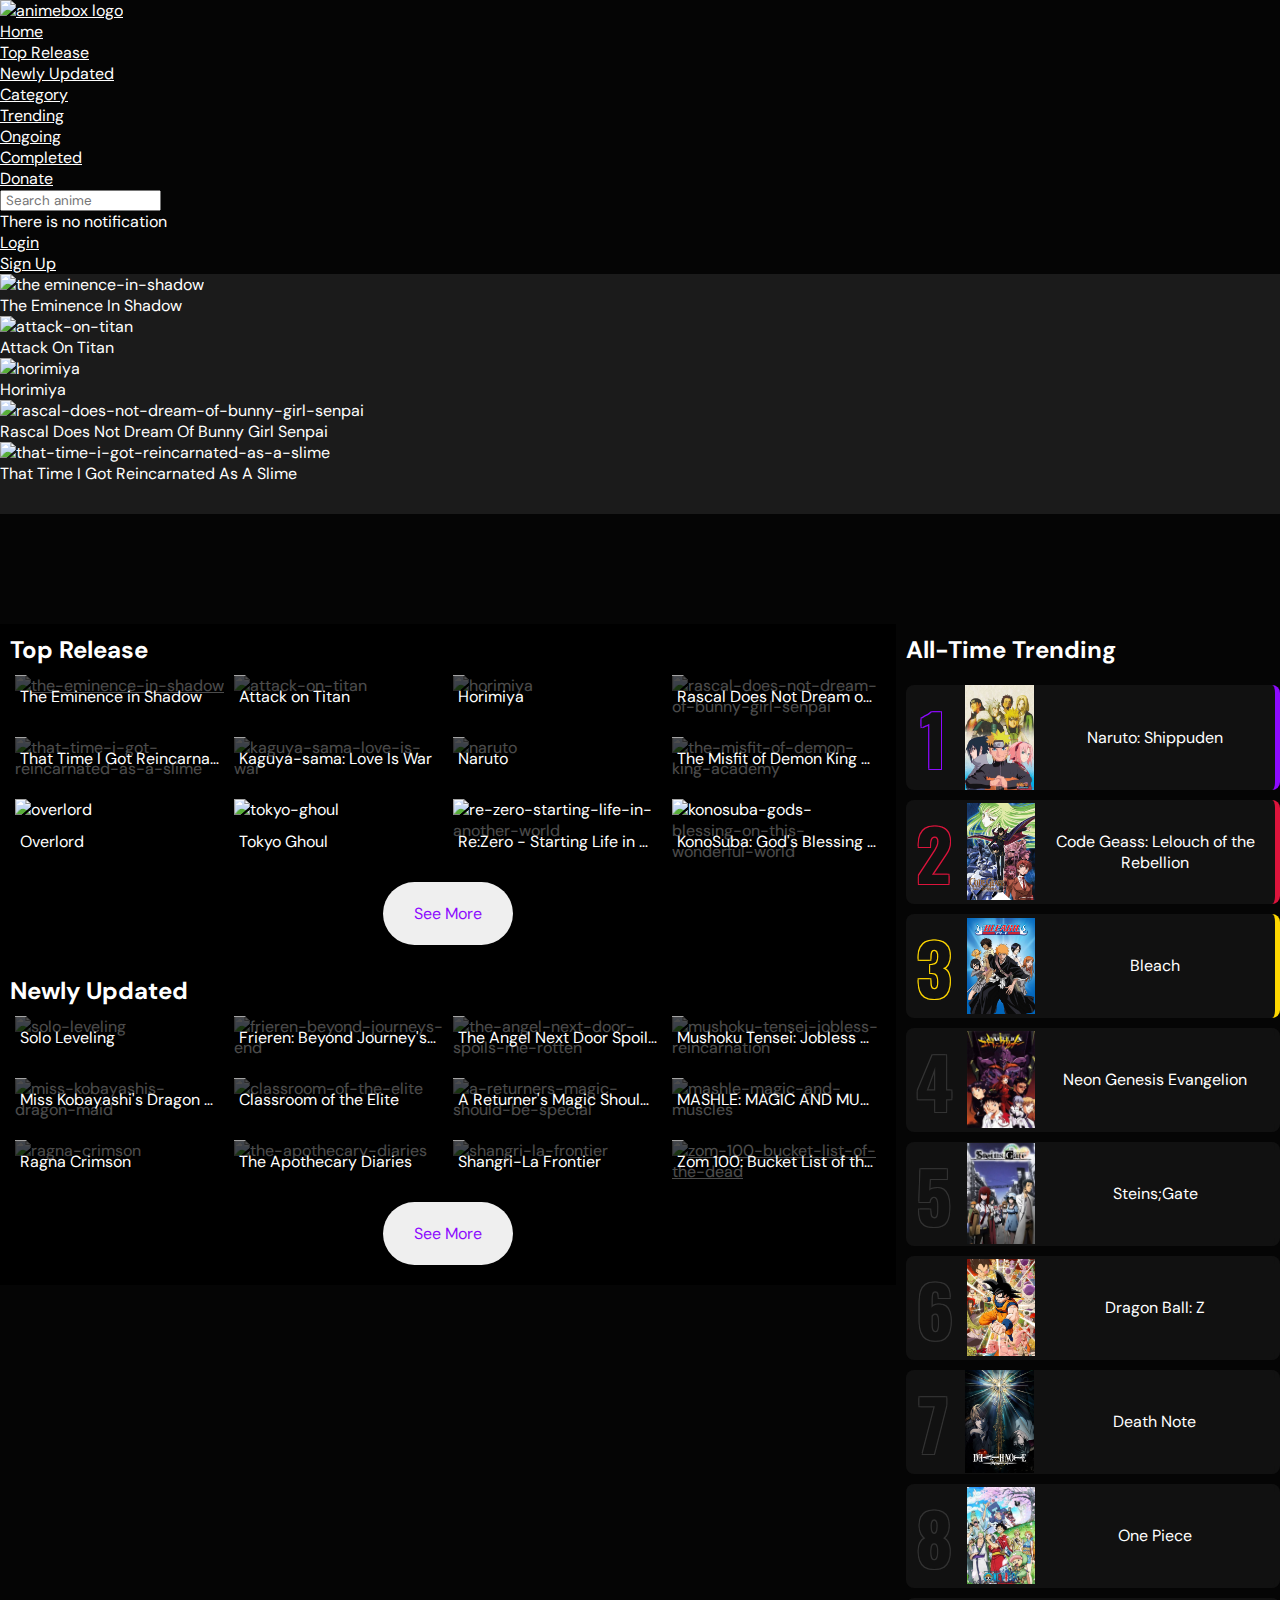
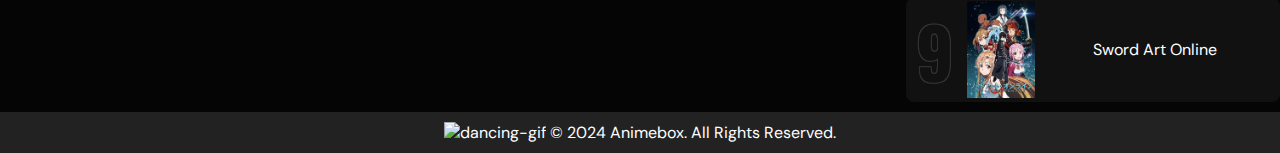
==== commit 62630c88: "added <main> tag" ====
--- a/index.html
+++ b/index.html
@@ -18,7 +18,7 @@
 
   <script src="/animebox/icons/fontawesome.js" crossorigin="anonymous"></script>
 
-  <link rel="stylesheet" href="homepage/style.css">
+  <link rel="stylesheet" href="style.css">
   <link rel="stylesheet" href="topheader/topheader.css">
   <link rel="stylesheet" href="homepage/spotlight/spotlight.css">
 
@@ -75,292 +75,296 @@
   </div>
 
   </header>
-
-  <div id="spotlight">
-
-    <div id="slider">
-
-      <div id="slider-list">
-
-        <div class="slider-item">
-          <img src="homepage/spotlight/img/the-eminence-in-shadow.webp" alt="the eminence-in-shadow">
-          <p>The Eminence In Shadow</p>
-        </div>
-
-        <div class="slider-item">
-          <img src="homepage/spotlight/img/attack-on-titan.jpg" alt="attack-on-titan">
-          <p>Attack On Titan</p>
-        </div>
-
-        <div class="slider-item">
-          <img src="homepage/spotlight/img/horimiya.jpg" alt="horimiya">
-          <p>Horimiya</p>
-        </div>
-
-        <div class="slider-item">
-          <img src="homepage/spotlight/img/rascal-does-not-dream-of-bunny-girl-senpai.jpg"
-            alt="rascal-does-not-dream-of-bunny-girl-senpai">
-          <p>Rascal Does Not Dream Of Bunny Girl Senpai</p>
-        </div>
-
-        <div class="slider-item">
-          <img src="homepage/spotlight/img/that-time-i-got-reincarnated-as-a-slime.jpg"
-            alt="that-time-i-got-reincarnated-as-a-slime">
-          <p>That Time I Got Reincarnated As A Slime</p>
+  
+  <main>
+    
+    <div id="spotlight">
+
+      <div id="slider">
+
+        <div id="slider-list">
+
+          <div class="slider-item">
+            <img src="homepage/spotlight/img/the-eminence-in-shadow.webp" alt="the eminence-in-shadow">
+            <p>The Eminence In Shadow</p>
+          </div>
+
+          <div class="slider-item">
+            <img src="homepage/spotlight/img/attack-on-titan.jpg" alt="attack-on-titan">
+            <p>Attack On Titan</p>
+          </div>
+
+          <div class="slider-item">
+            <img src="homepage/spotlight/img/horimiya.jpg" alt="horimiya">
+            <p>Horimiya</p>
+          </div>
+
+          <div class="slider-item">
+            <img src="homepage/spotlight/img/rascal-does-not-dream-of-bunny-girl-senpai.jpg"
+              alt="rascal-does-not-dream-of-bunny-girl-senpai">
+            <p>Rascal Does Not Dream Of Bunny Girl Senpai</p>
+          </div>
+
+          <div class="slider-item">
+            <img src="homepage/spotlight/img/that-time-i-got-reincarnated-as-a-slime.jpg"
+              alt="that-time-i-got-reincarnated-as-a-slime">
+            <p>That Time I Got Reincarnated As A Slime</p>
+          </div>
+
         </div>
 
       </div>
 
     </div>
 
-  </div>
-
-  <div id="slider-dots-container">
-    <ul id="slider-dots">
-      <li class="active-dot"></li>
-      <li></li>
-      <li></li>
-      <li></li>
-      <li></li>
-    </ul>
-  </div>
-
-  <div class="home-column1">
-
-    <div class="release-box" id="top-release">
-
-      <h2>Top Release</h2>
-
-      <!--<div class="pagi-set-1"></div>-->
-
-      <div class="tr-list">
-
-        <div class="tr-item">
-          <a href="watch/the-eminence-in-shadow/the-eminence-in-shadow.html"><img src="homepage/top-release/the-eminence-in-shadow.jpg" alt="the-eminence-in-shadow">
-          <div class="tr-item-text">The Eminence in Shadow</div></a>
-        </div>
-
-        <div class="tr-item">
-          <img src="homepage/top-release/attack-on-titan.jpg" alt="attack-on-titan">
-          <div class="tr-item-text">Attack on Titan</div>
-        </div>
-
-        <div class="tr-item">
-          <img src="homepage/top-release/horimiya.jpg" alt="horimiya">
-          <div class="tr-item-text">Horimiya</div>
-        </div>
-
-        <div class="tr-item">
-          <img src="homepage/top-release/rascal-does-not-dream-of-bunny-girl-senpai.jpg" alt="rascal-does-not-dream-of-bunny-girl-senpai">
-          <div class="tr-item-text">Rascal Does Not Dream of Bunny Girl Senpai</div>
-        </div>
-
-        <div class="tr-item">
-          <img src="homepage/top-release/that-time-i-got-reincarnated-as-a-slime.jpg" alt="that-time-i-got-reincarnated-as-a-slime">
-          <div class="tr-item-text">That Time I Got Reincarnated as a Slime</div>
-        </div>
-
-        <div class="tr-item">
-          <img src="homepage/top-release/kaguya-sama-love-is-war.jpg" alt="kaguya-sama-love-is-war">
-          <div class="tr-item-text">Kaguya-sama: Love Is War</div>
-        </div>
-
-        <div class="tr-item">
-          <img src="homepage/top-release/naruto.jpg" alt="naruto">
-          <div class="tr-item-text">Naruto</div>
-        </div>
-
-        <div class="tr-item">
-          <img src="homepage/top-release/the-misfit-of-demon-king-academy.jpg" alt="the-misfit-of-demon-king-academy">
-          <div class="tr-item-text">The Misfit of Demon King Academy</div>
-        </div>
-
-        <div class="tr-item">
-          <img src="homepage/top-release/overlord.webp" alt="overlord">
-          <div class="tr-item-text">Overlord</div>
-        </div>
-
-        <div class="tr-item">
-          <img src="homepage/top-release/tokyo-ghoul.jpg" alt="tokyo-ghoul">
-          <div class="tr-item-text">Tokyo Ghoul</div>
-        </div>
-
-        <div class="tr-item">
-          <img src="homepage/top-release/re-zero-starting-life-in-another-world.jpg" alt="re-zero-starting-life-in-another-world">
-          <div class="tr-item-text">Re:Zero - Starting Life in Another World</div>
-        </div>
-
-        <div class="tr-item">
-          <img src="homepage/top-release/konosuba-gods-blessing-on-this-wonderful-world.jpg" alt="konosuba-gods-blessing-on-this-wonderful-world">
-          <div class="tr-item-text">KonoSuba: God's Blessing on This Wonderful World!</div>
-        </div>
-
-      </div>
-
-      <div class="see-more-release"><button type="button" class="see-more-button">See More <i class="ri-arrow-right-line"></i></button>
-      </div>
-
+    <div id="slider-dots-container">
+      <ul id="slider-dots">
+        <li class="active-dot"></li>
+        <li></li>
+        <li></li>
+        <li></li>
+        <li></li>
+      </ul>
     </div>
 
-    <div class="release-box" id="newly-updated">
-
-      <h2>Newly Updated</h2>
-
-      <!--<div class="pagi-set-2"></div>-->
-
-      <div class="tr-list">
-
-        <div class="tr-item">
-          <img src="homepage/newly-updated/solo-leveling.jpg" alt="solo-leveling">
-          <div class="tr-item-text">Solo Leveling</div>
-        </div>
-
-        <div class="tr-item">
-          <img src="homepage/newly-updated/frieren-beyond-journeys-end.jpg" alt="frieren-beyond-journeys-end">
-          <div class="tr-item-text">Frieren: Beyond Journey's End</div>
-        </div>
-
-        <div class="tr-item">
-          <img src="homepage/newly-updated/the-angel-next-door-spoils-me-rotten.jpg" alt="the-angel-next-door-spoils-me-rotten">
-          <div class="tr-item-text">The Angel Next Door Spoils Me Rotten</div>
-        </div>        
-
-        <div class="tr-item">
-          <img src="homepage/newly-updated/mushoku-tensei-jobless-reincarnation.jpg" alt="mushoku-tensei-jobless-reincarnation">
-          <div class="tr-item-text">Mushoku Tensei: Jobless Reincarnation</div>
-        </div>
-
-        <div class="tr-item">
-          <img src="homepage/newly-updated/miss-kobayashis-dragon-maid.webp" alt="miss-kobayashis-dragon-maid">
-          <div class="tr-item-text">Miss Kobayashi's Dragon Maid</div>
-        </div>
-
-        <div class="tr-item">
-          <img src="homepage/newly-updated/classroom-of-the-elite.jpg" alt="classroom-of-the-elite">
-          <div class="tr-item-text">Classroom of the Elite</div>
-        </div>
-
-        <div class="tr-item">
-          <img src="homepage/newly-updated/a-returners-magic-should-be-special.webp" alt="a-returners-magic-should-be-special">
-          <div class="tr-item-text">A Returner's Magic Should Be Special</div>
-        </div>
-
-        <div class="tr-item">
-          <img src="homepage/newly-updated/mashle-magic-and-muscles.jpg" alt="mashle-magic-and-muscles">
-          <div class="tr-item-text">MASHLE: MAGIC AND MUSCLES</div>
-        </div>
-
-        <div class="tr-item">
-          <img src="homepage/newly-updated/ragna-crimson.webp" alt="ragna-crimson">
-          <div class="tr-item-text">Ragna Crimson</div>
-        </div>
-
-        <div class="tr-item">
-          <img src="homepage/newly-updated/the-apothecary-diaries.jpg" alt="the-apothecary-diaries">
-          <div class="tr-item-text">The Apothecary Diaries</div>
-        </div>
-
-        <div class="tr-item">
-          <img src="homepage/newly-updated/shangri-la-frontier.jpg" alt="shangri-la-frontier">
-          <div class="tr-item-text">Shangri-La Frontier</div>
-        </div>
-
-        <div class="tr-item">
-          <img src="homepage/newly-updated/zom-100-bucket-list-of-the-dead.jpg" alt="zom-100-bucket-list-of-the-dead">
-          <div class="tr-item-text">Zom 100: Bucket List of the Dead</div>
-        </div>
-
-      </div>
-
-      <div class="see-more-release"><button type="button" class="see-more-button">See More <i class="ri-arrow-right-line"></i></button>
+    <div class="home-column1">
+
+      <div class="release-box" id="top-release">
+
+        <h2>Top Release</h2>
+
+        <!--<div class="pagi-set-1"></div>-->
+
+        <div class="tr-list">
+
+          <div class="tr-item">
+            <a href="watch/the-eminence-in-shadow/the-eminence-in-shadow.html"><img src="homepage/top-release/the-eminence-in-shadow.jpg" alt="the-eminence-in-shadow">
+            <div class="tr-item-text">The Eminence in Shadow</div></a>
+          </div>
+
+          <div class="tr-item">
+            <img src="homepage/top-release/attack-on-titan.jpg" alt="attack-on-titan">
+            <div class="tr-item-text">Attack on Titan</div>
+          </div>
+
+          <div class="tr-item">
+            <img src="homepage/top-release/horimiya.jpg" alt="horimiya">
+            <div class="tr-item-text">Horimiya</div>
+          </div>
+
+          <div class="tr-item">
+            <img src="homepage/top-release/rascal-does-not-dream-of-bunny-girl-senpai.jpg" alt="rascal-does-not-dream-of-bunny-girl-senpai">
+            <div class="tr-item-text">Rascal Does Not Dream of Bunny Girl Senpai</div>
+          </div>
+
+          <div class="tr-item">
+            <img src="homepage/top-release/that-time-i-got-reincarnated-as-a-slime.jpg" alt="that-time-i-got-reincarnated-as-a-slime">
+            <div class="tr-item-text">That Time I Got Reincarnated as a Slime</div>
+          </div>
+
+          <div class="tr-item">
+            <img src="homepage/top-release/kaguya-sama-love-is-war.jpg" alt="kaguya-sama-love-is-war">
+            <div class="tr-item-text">Kaguya-sama: Love Is War</div>
+          </div>
+
+          <div class="tr-item">
+            <img src="homepage/top-release/naruto.jpg" alt="naruto">
+            <div class="tr-item-text">Naruto</div>
+          </div>
+
+          <div class="tr-item">
+            <img src="homepage/top-release/the-misfit-of-demon-king-academy.jpg" alt="the-misfit-of-demon-king-academy">
+            <div class="tr-item-text">The Misfit of Demon King Academy</div>
+          </div>
+
+          <div class="tr-item">
+            <img src="homepage/top-release/overlord.webp" alt="overlord">
+            <div class="tr-item-text">Overlord</div>
+          </div>
+
+          <div class="tr-item">
+            <img src="homepage/top-release/tokyo-ghoul.jpg" alt="tokyo-ghoul">
+            <div class="tr-item-text">Tokyo Ghoul</div>
+          </div>
+
+          <div class="tr-item">
+            <img src="homepage/top-release/re-zero-starting-life-in-another-world.jpg" alt="re-zero-starting-life-in-another-world">
+            <div class="tr-item-text">Re:Zero - Starting Life in Another World</div>
+          </div>
+
+          <div class="tr-item">
+            <img src="homepage/top-release/konosuba-gods-blessing-on-this-wonderful-world.jpg" alt="konosuba-gods-blessing-on-this-wonderful-world">
+            <div class="tr-item-text">KonoSuba: God's Blessing on This Wonderful World!</div>
+          </div>
+
+        </div>
+
+        <div class="see-more-release"><button type="button" class="see-more-button"><span class="see-more-text">See More</span> <i class="fa-solid fa-arrow-right see-more-arrow"></i></button>
+        </div>
+
+      </div>
+
+      <div class="release-box" id="newly-updated">
+
+        <h2>Newly Updated</h2>
+
+        <!--<div class="pagi-set-2"></div>-->
+
+        <div class="tr-list">
+
+          <div class="tr-item">
+            <img src="homepage/newly-updated/solo-leveling.jpg" alt="solo-leveling">
+            <div class="tr-item-text">Solo Leveling</div>
+          </div>
+
+          <div class="tr-item">
+            <img src="homepage/newly-updated/frieren-beyond-journeys-end.jpg" alt="frieren-beyond-journeys-end">
+            <div class="tr-item-text">Frieren: Beyond Journey's End</div>
+          </div>
+
+          <div class="tr-item">
+            <img src="homepage/newly-updated/the-angel-next-door-spoils-me-rotten.jpg" alt="the-angel-next-door-spoils-me-rotten">
+            <div class="tr-item-text">The Angel Next Door Spoils Me Rotten</div>
+          </div>        
+
+          <div class="tr-item">
+            <img src="homepage/newly-updated/mushoku-tensei-jobless-reincarnation.jpg" alt="mushoku-tensei-jobless-reincarnation">
+            <div class="tr-item-text">Mushoku Tensei: Jobless Reincarnation</div>
+          </div>
+
+          <div class="tr-item">
+            <img src="homepage/newly-updated/miss-kobayashis-dragon-maid.webp" alt="miss-kobayashis-dragon-maid">
+            <div class="tr-item-text">Miss Kobayashi's Dragon Maid</div>
+          </div>
+
+          <div class="tr-item">
+            <img src="homepage/newly-updated/classroom-of-the-elite.jpg" alt="classroom-of-the-elite">
+            <div class="tr-item-text">Classroom of the Elite</div>
+          </div>
+
+          <div class="tr-item">
+            <img src="homepage/newly-updated/a-returners-magic-should-be-special.webp" alt="a-returners-magic-should-be-special">
+            <div class="tr-item-text">A Returner's Magic Should Be Special</div>
+          </div>
+
+          <div class="tr-item">
+            <img src="homepage/newly-updated/mashle-magic-and-muscles.jpg" alt="mashle-magic-and-muscles">
+            <div class="tr-item-text">MASHLE: MAGIC AND MUSCLES</div>
+          </div>
+
+          <div class="tr-item">
+            <img src="homepage/newly-updated/ragna-crimson.webp" alt="ragna-crimson">
+            <div class="tr-item-text">Ragna Crimson</div>
+          </div>
+
+          <div class="tr-item">
+            <img src="homepage/newly-updated/the-apothecary-diaries.jpg" alt="the-apothecary-diaries">
+            <div class="tr-item-text">The Apothecary Diaries</div>
+          </div>
+
+          <div class="tr-item">
+            <img src="homepage/newly-updated/shangri-la-frontier.jpg" alt="shangri-la-frontier">
+            <div class="tr-item-text">Shangri-La Frontier</div>
+          </div>
+
+          <div class="tr-item">
+            <a href="watch/zom-100-bucket-list-of-the-dead/zom-100-bucket-list-of-the-dead.html"><img src="homepage/newly-updated/zom-100-bucket-list-of-the-dead.jpg" alt="zom-100-bucket-list-of-the-dead">
+            <div class="tr-item-text">Zom 100: Bucket List of the Dead</div></a>
+          </div>
+
+        </div>
+
+        <div class="see-more-release"><button type="button" class="see-more-button"><span class="see-more-text">See More</span> <i class="fa-solid fa-arrow-right see-more-arrow"></i></button>
+        </div>
+
       </div>
 
     </div>
 
-  </div>
-
-  <div class="all-time-trending home-column2">
-
-    <h2 class="att-header">All-Time Trending</h2>
-
-    <div class="att-list">
-
-      <div class="att-item">
-        <h2 class="att-column-1">1</h2>
-        <img src="homepage/all-time-trending/naruto-shippuden.jpg" class="att-column-2" alt="naruto-shippuden">
-        <p class="att-column-3">Naruto: Shippuden</p>
-        <div class="clearfix"></div>
-      </div>
-
-
-      <div class="att-item">
-        <h2 class="att-column-1">2</h2>
-        <img src="homepage/all-time-trending/code-geass-lelouch-of-the-rebellion.jpg" class="att-column-2"
-          alt="code-geass-lelouch-of-the-rebellion">
-        <p class="att-column-3">Code Geass: Lelouch of the Rebellion</p>
-        <div class="clearfix"></div>
-      </div>
-
-      <div class="att-item">
-        <h2 class="att-column-1">3</h2>
-        <img src="homepage/all-time-trending/bleach.png" class="att-column-2"
-          alt="bleach">
-        <p class="att-column-3">Bleach</p>
-        <div class="clearfix"></div>
-      </div>
-
-      <div class="att-item">
-        <h2 class="att-column-1">4</h2>
-        <img src="homepage/all-time-trending/neon-genesis-evangelion.jpg" class="att-column-2" alt="neon-genesis-evangelion">
-        <p class="att-column-3">Neon Genesis Evangelion</p>
-        <div class="clearfix"></div>
-      </div>
-
-
-      <div class="att-item">
-        <h2 class="att-column-1">5</h2>
-        <img src="homepage/all-time-trending/steins;gate.webp" class="att-column-2"
-          alt="steins;gate">
-        <p class="att-column-3">Steins;Gate</p>
-        <div class="clearfix"></div>
-      </div>
-
-
-      <div class="att-item">
-        <h2 class="att-column-1">6</h2>
-        <img src="homepage/all-time-trending/dragon-ball-z.jpg" class="att-column-2" alt="dragon-ball-z">
-        <p class="att-column-3">Dragon Ball: Z</p>
-        <div class="clearfix"></div>
-      </div>
-
-
-      <div class="att-item">
-        <h2 class="att-column-1">7</h2>
-        <img src="homepage/all-time-trending/death-note.jpg" class="att-column-2" alt="death-note">
-        <p class="att-column-3">Death Note</p>
-        <div class="clearfix"></div>
-      </div>
-
-      <div class="att-item">
-        <h2 class="att-column-1">8</h2>
-        <img src="homepage/all-time-trending/one-piece.jpg" class="att-column-2" alt="one-piece">
-        <p class="att-column-3">One Piece</p>
-        <div class="clearfix"></div>
-      </div>
-
-
-      <div class="att-item">
-        <h2 class="att-column-1">9</h2>
-        <img src="homepage/all-time-trending/sword-art-online.jpg" class="att-column-2" alt="sword-art-online">
-        <p class="att-column-3">Sword Art Online</p>
-        <div class="clearfix"></div>
+    <div class="all-time-trending home-column2">
+
+      <h2 class="att-header">All-Time Trending</h2>
+
+      <div class="att-list">
+
+        <div class="att-item">
+          <h2 class="att-column-1">1</h2>
+          <img src="homepage/all-time-trending/naruto-shippuden.jpg" class="att-column-2" alt="naruto-shippuden">
+          <p class="att-column-3">Naruto: Shippuden</p>
+          <div class="clearfix"></div>
+        </div>
+
+
+        <div class="att-item">
+          <h2 class="att-column-1">2</h2>
+          <img src="homepage/all-time-trending/code-geass-lelouch-of-the-rebellion.jpg" class="att-column-2"
+            alt="code-geass-lelouch-of-the-rebellion">
+          <p class="att-column-3">Code Geass: Lelouch of the Rebellion</p>
+          <div class="clearfix"></div>
+        </div>
+
+        <div class="att-item">
+          <h2 class="att-column-1">3</h2>
+          <img src="homepage/all-time-trending/bleach.png" class="att-column-2"
+            alt="bleach">
+          <p class="att-column-3">Bleach</p>
+          <div class="clearfix"></div>
+        </div>
+
+        <div class="att-item">
+          <h2 class="att-column-1">4</h2>
+          <img src="homepage/all-time-trending/neon-genesis-evangelion.jpg" class="att-column-2" alt="neon-genesis-evangelion">
+          <p class="att-column-3">Neon Genesis Evangelion</p>
+          <div class="clearfix"></div>
+        </div>
+
+
+        <div class="att-item">
+          <h2 class="att-column-1">5</h2>
+          <img src="homepage/all-time-trending/steins;gate.webp" class="att-column-2"
+            alt="steins;gate">
+          <p class="att-column-3">Steins;Gate</p>
+          <div class="clearfix"></div>
+        </div>
+
+
+        <div class="att-item">
+          <h2 class="att-column-1">6</h2>
+          <img src="homepage/all-time-trending/dragon-ball-z.jpg" class="att-column-2" alt="dragon-ball-z">
+          <p class="att-column-3">Dragon Ball: Z</p>
+          <div class="clearfix"></div>
+        </div>
+
+
+        <div class="att-item">
+          <h2 class="att-column-1">7</h2>
+          <img src="homepage/all-time-trending/death-note.jpg" class="att-column-2" alt="death-note">
+          <p class="att-column-3">Death Note</p>
+          <div class="clearfix"></div>
+        </div>
+
+        <div class="att-item">
+          <h2 class="att-column-1">8</h2>
+          <img src="homepage/all-time-trending/one-piece.jpg" class="att-column-2" alt="one-piece">
+          <p class="att-column-3">One Piece</p>
+          <div class="clearfix"></div>
+        </div>
+
+
+        <div class="att-item">
+          <h2 class="att-column-1">9</h2>
+          <img src="homepage/all-time-trending/sword-art-online.jpg" class="att-column-2" alt="sword-art-online">
+          <p class="att-column-3">Sword Art Online</p>
+          <div class="clearfix"></div>
+        </div>
+
       </div>
 
     </div>
 
-  </div>
-
-  <div class="clearfix"></div>
+    <div class="clearfix"></div>
+
+  </main>
 
   <footer id="footer">
     <p>
--- a/style.css
+++ b/style.css
@@ -0,0 +1,313 @@
+@import url('https://fonts.googleapis.com/css2?family=DM+Sans:ital,opsz,wght@0,9..40,300;1,9..40,300&display=swap');
+@import url('https://fonts.googleapis.com/css2?family=Oswald&display=swap');
+
+* {
+    margin: 0;
+    padding: 0;
+    box-sizing: border-box;
+    font-family: 'DM Sans', sans-serif;
+}
+
+body {
+    color: white;
+    background-color: rgb(5, 5, 5);
+}
+
+@media (min-width: 1400px) {
+    body {
+        max-width: 1400px;
+        margin: 0 auto;
+    }
+}
+
+::-webkit-scrollbar {
+    width: 10px;
+    height: 10px;
+}
+
+::-webkit-scrollbar-track {
+    background: rgb(35, 0, 66);
+}
+
+::-webkit-scrollbar-thumb {
+    background: rgb(94, 5, 172);
+    border-radius: 8px;
+}
+
+::-webkit-scrollbar-thumb:hover {
+    background: rgb(141, 10, 255);
+}
+
+a {
+    color: white;
+}
+
+.release-box {
+    background-color: black;
+    padding-top: 10px;
+    margin: 0;
+    align-items: center;
+}
+
+.release-box h2 {
+    padding-left: 10px;
+}
+
+.tr-list {
+    display: flex;
+    flex-wrap: wrap;
+    justify-content: flex-start;
+    padding: 10px;
+    padding-bottom: 0;
+}
+
+.tr-item {
+    display: flex;
+    box-sizing: border-box;
+    flex: 0 1 calc(50%);
+    margin-bottom: 20px;
+    overflow: hidden;
+    position: relative;
+    padding-right: 5px;
+    padding-left: 5px;
+}
+
+.tr-item img {
+    width: 100%;
+    height: 100%;
+    display: block;
+}
+
+.tr-item-text {
+    position: absolute;
+    bottom: 0;
+    left: 0;
+    right: 0;
+    padding: 10px;
+    background: rgba(0, 0, 0, 0.7);
+    color: white;
+    overflow: hidden;
+    text-overflow: ellipsis;
+    white-space: nowrap;
+}
+
+@media (min-width: 768px) {
+    .tr-item {
+        flex: 0 1 calc(33.3%);
+    }
+}
+
+@media (min-width: 1024px) {
+    .tr-item {
+        flex: 0 1 calc(25%);
+    }
+}
+
+@media (min-width: 1400px) {
+    .tr-item {
+        flex: 0 1 calc(16%);
+    }
+}
+
+.see-more-release {
+    text-align: center;
+    width: 100%;
+    padding-bottom: 20px;
+}
+
+.see-more-button {
+    cursor: pointer;
+    padding: 20px 30px;
+    border: 1px solid transparent;
+    border-radius: 50px;
+    color: rgb(141, 10, 255);
+}
+
+.see-more-button:hover {
+    color: white;
+    background-color: rgb(141, 10, 255);
+}
+
+.see-more-text {
+    font-size: 16px;
+    text-align: left;
+}
+
+.see-more-arrow {
+    text-align: right;
+}
+
+@media (min-width:1024px) {
+
+    .home-column1 {
+        float: left;
+        width: 70%;
+        box-sizing: border-box;
+    }
+
+    .home-column2 {
+        float: left;
+        width: 30%;
+        box-sizing: border-box;
+    }
+
+    .clearfix::after {
+        content: "";
+        clear: both;
+        display: table;
+    }
+}
+
+.all-time-trending {
+    padding-left: 10px;
+    overflow: hidden;
+}
+
+.att-header {
+    padding-bottom: 20px;
+    padding-top: 10px
+}
+
+.att-item {
+    border-right: 5px solid;
+    border-radius: 8px;
+    margin-bottom: 10px;
+    align-items: center;
+    display: flex;
+}
+
+.att-column-1 {
+    width: 10%;
+    font-size: 70px;
+    font-family: 'Oswald', sans-serif;
+    text-align: center;
+    z-index: 10;
+}
+
+.att-column-2 {
+    width: 20%;
+    margin-left: 15px;
+    overflow: hidden;
+    height: 100%;
+}
+
+.att-column-3 {
+    width: 70%;
+    text-align: center;
+}
+
+.clearfix::after {
+    content: "";
+    clear: both;
+    display: table;
+}
+
+.att-item:nth-of-type(1) {
+    border-color: rgb(141, 10, 255);
+}
+
+.att-item:nth-of-type(1) h2 {
+    color: black;
+    text-shadow: -1px -1px 0 rgb(141, 10, 255), 1px -1px 0 rgb(141, 10, 255), -1px 1px 0 rgb(141, 10, 255), 1px 1px 0 rgb(141, 10, 255);
+}
+
+.att-item:nth-of-type(2) {
+    border-color: crimson;
+}
+
+.att-item:nth-of-type(2) h2 {
+    color: black;
+    text-shadow: -1px -1px 0 crimson, 1px -1px 0 crimson, -1px 1px 0 crimson, 1px 1px 0 crimson;
+}
+
+.att-item:nth-of-type(3) {
+    border-color: gold;
+}
+
+.att-item:nth-of-type(3) h2 {
+    color: black;
+    text-shadow: -1px -1px 0 gold, 1px -1px 0 gold, -1px 1px 0 gold, 1px 1px 0 gold;
+}
+
+.att-item:nth-of-type(1),
+.att-item:nth-of-type(2),
+.att-item:nth-of-type(3) {
+    padding-left: 10px;
+    background-color: #111;
+}
+
+.att-item:nth-of-type(1) h2,
+.att-item:nth-of-type(2) h2,
+.att-item:nth-of-type(3) h2 {
+    color: #111;
+}
+
+
+.att-item:nth-of-type(4),
+.att-item:nth-of-type(5),
+.att-item:nth-of-type(6),
+.att-item:nth-of-type(7),
+.att-item:nth-of-type(8),
+.att-item:nth-of-type(9),
+.att-item:nth-of-type(10) {
+    padding-left: 10px;
+    border-color: #111;
+    background-color: #111;
+}
+
+.att-item:nth-of-type(4) h2,
+.att-item:nth-of-type(5) h2,
+.att-item:nth-of-type(6) h2,
+.att-item:nth-of-type(7) h2,
+.att-item:nth-of-type(8) h2,
+.att-item:nth-of-type(9) h2,
+.att-item:nth-of-type(10) h2 {
+    color: #111;
+    text-shadow: -1px -1px 0 #333, 1px -1px 0 #333, -1px 1px 0 #333, 1px 1px 0 #333;
+}
+
+#footer {
+    display: inline-block;
+    text-align: center;
+    background-color: #222;
+    color: #fff;
+    text-align: center;
+    padding: 10px;
+    bottom: 0;
+    width: 100%;
+}
+
+.dance-gif {
+    width: auto;
+    display: inline-block;
+}
+
+.dance-gif img {
+    width: 1em;
+    height: 100%;
+    object-fit: contain;
+}
+
+.pagi-set-1,
+.pagi-set-2 {
+    display: flex;
+    gap: 15px;
+    padding-top: 10px;
+    padding-bottom: 15px;
+    margin-left: 10px;
+}
+
+.pagi-link-1,
+.pagi-link-2 {
+    background-color: #ccc;
+    padding: 5px 10px;
+    border-radius: 5px;
+    background-color: rgb(35, 0, 66);
+    cursor: pointer;
+}
+
+.active-pagi-1,
+.active-pagi-2 {
+    background-color: rgb(141, 10, 255);
+    color: #fff;
+}